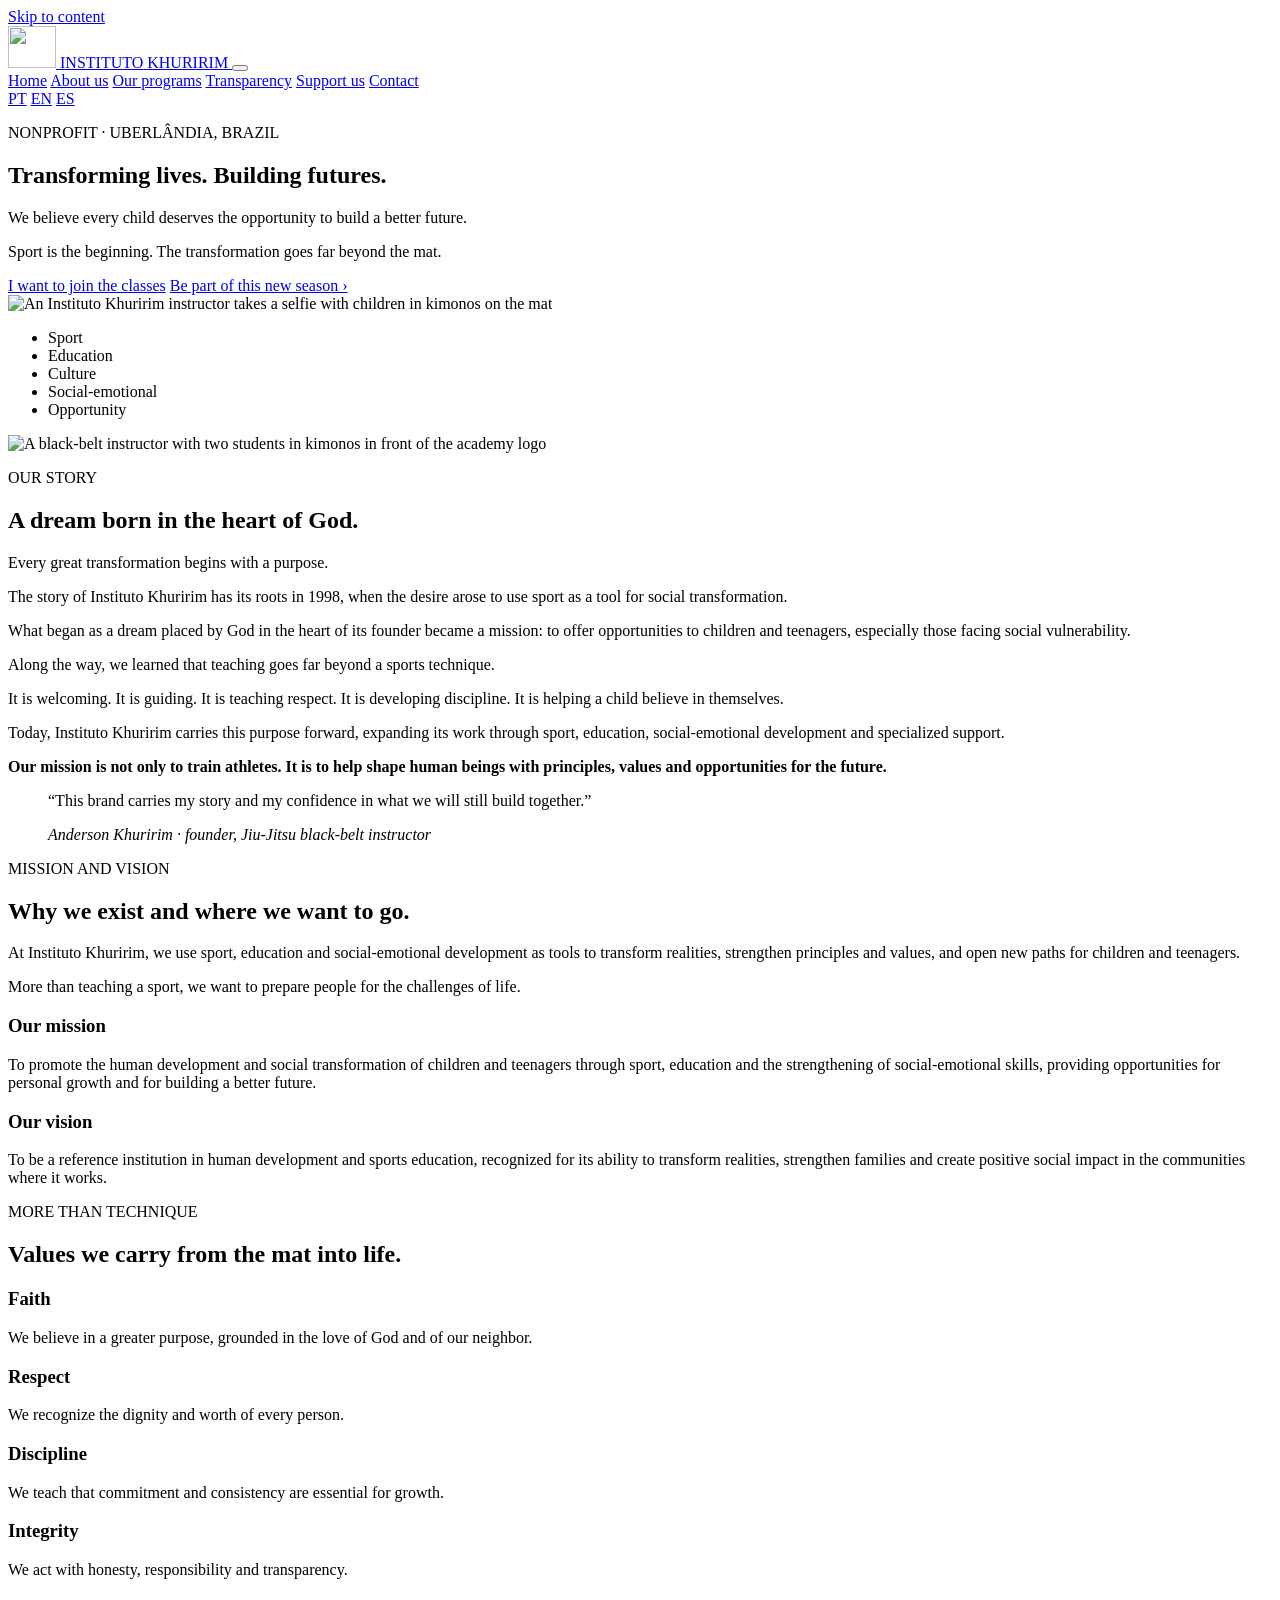
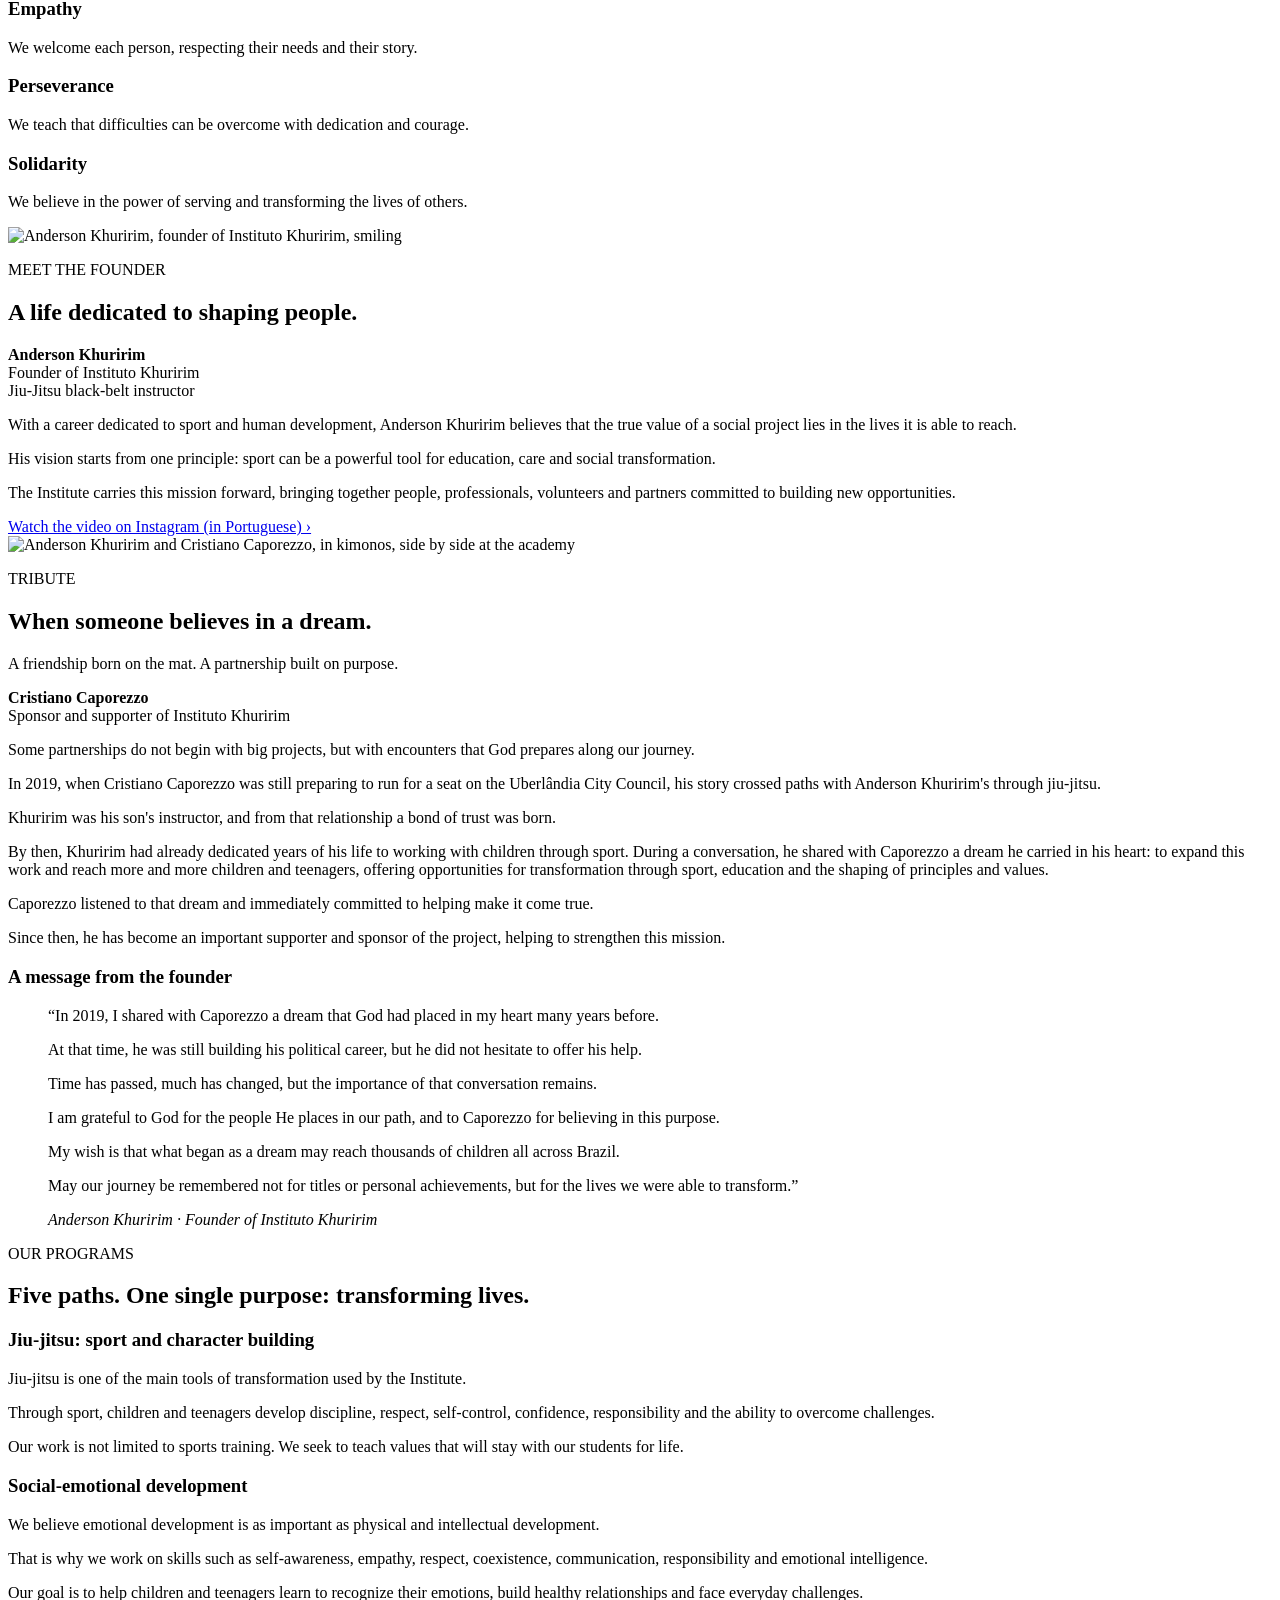
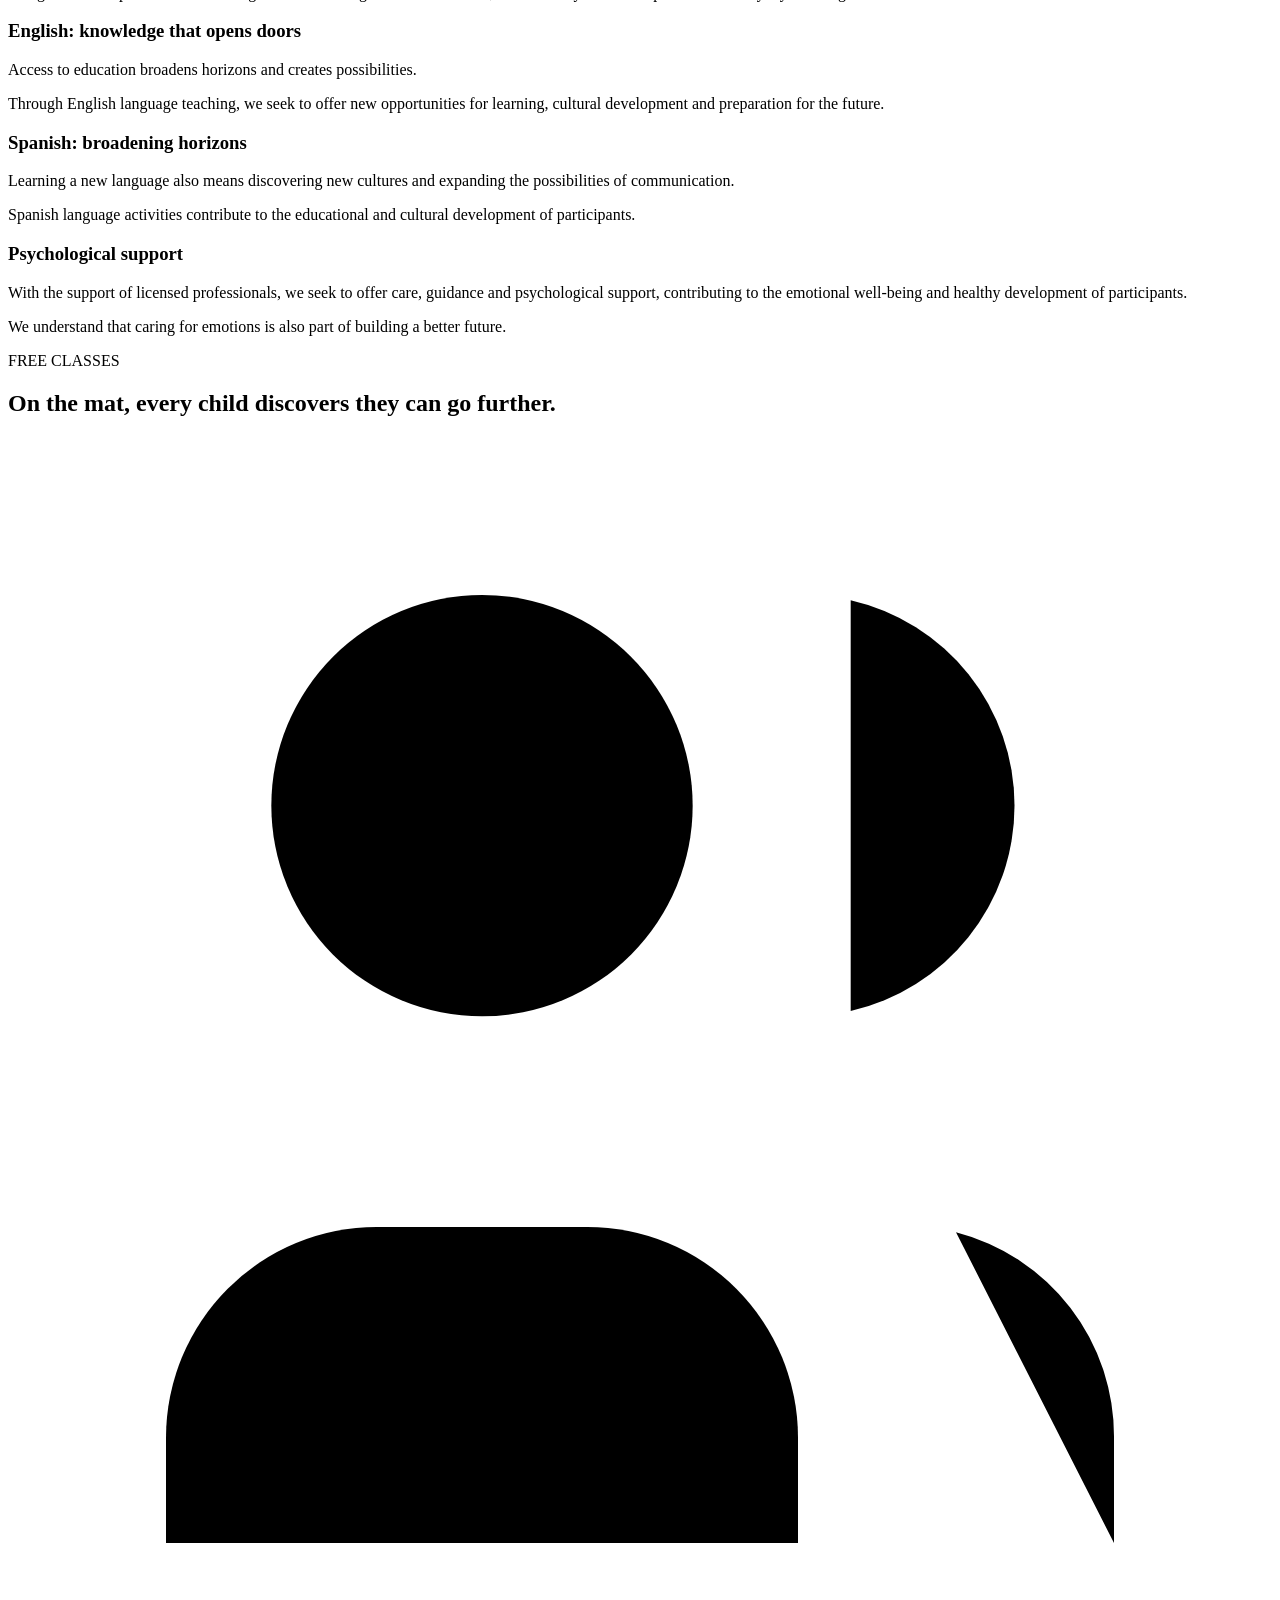
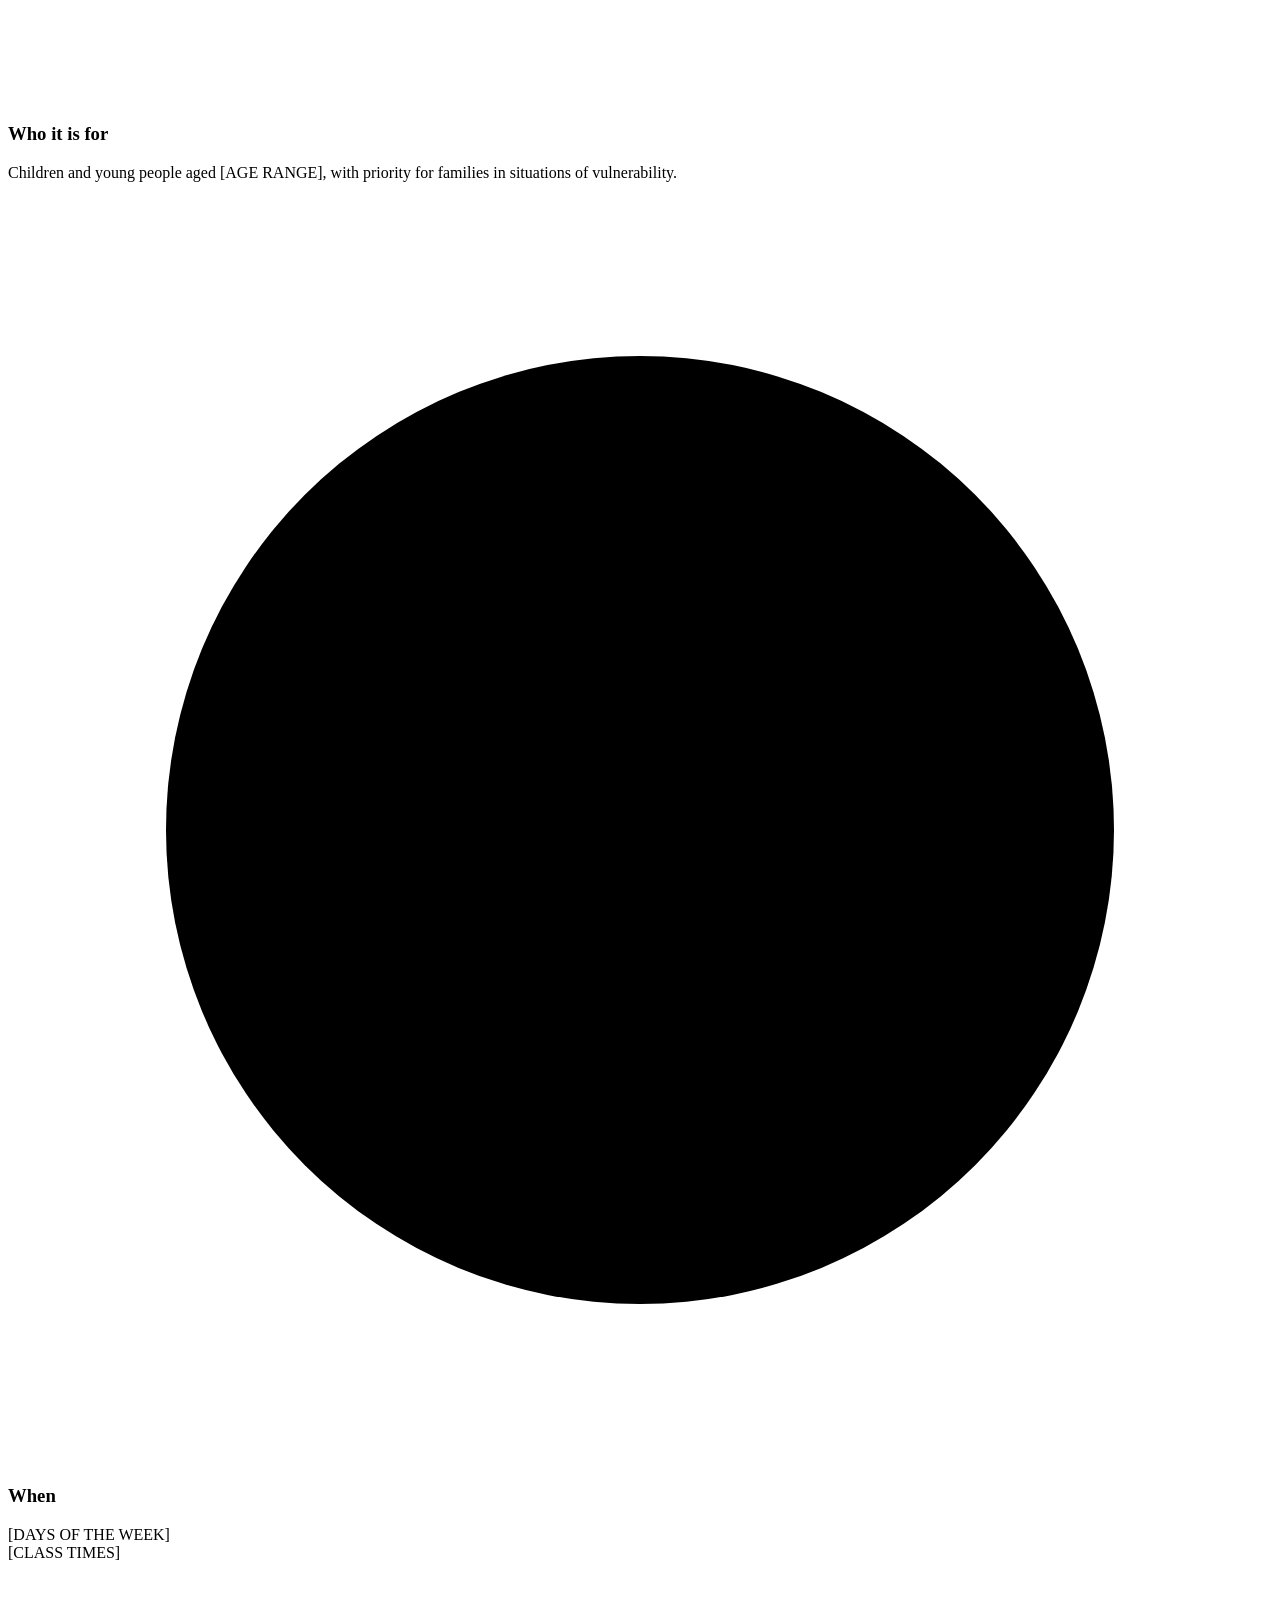
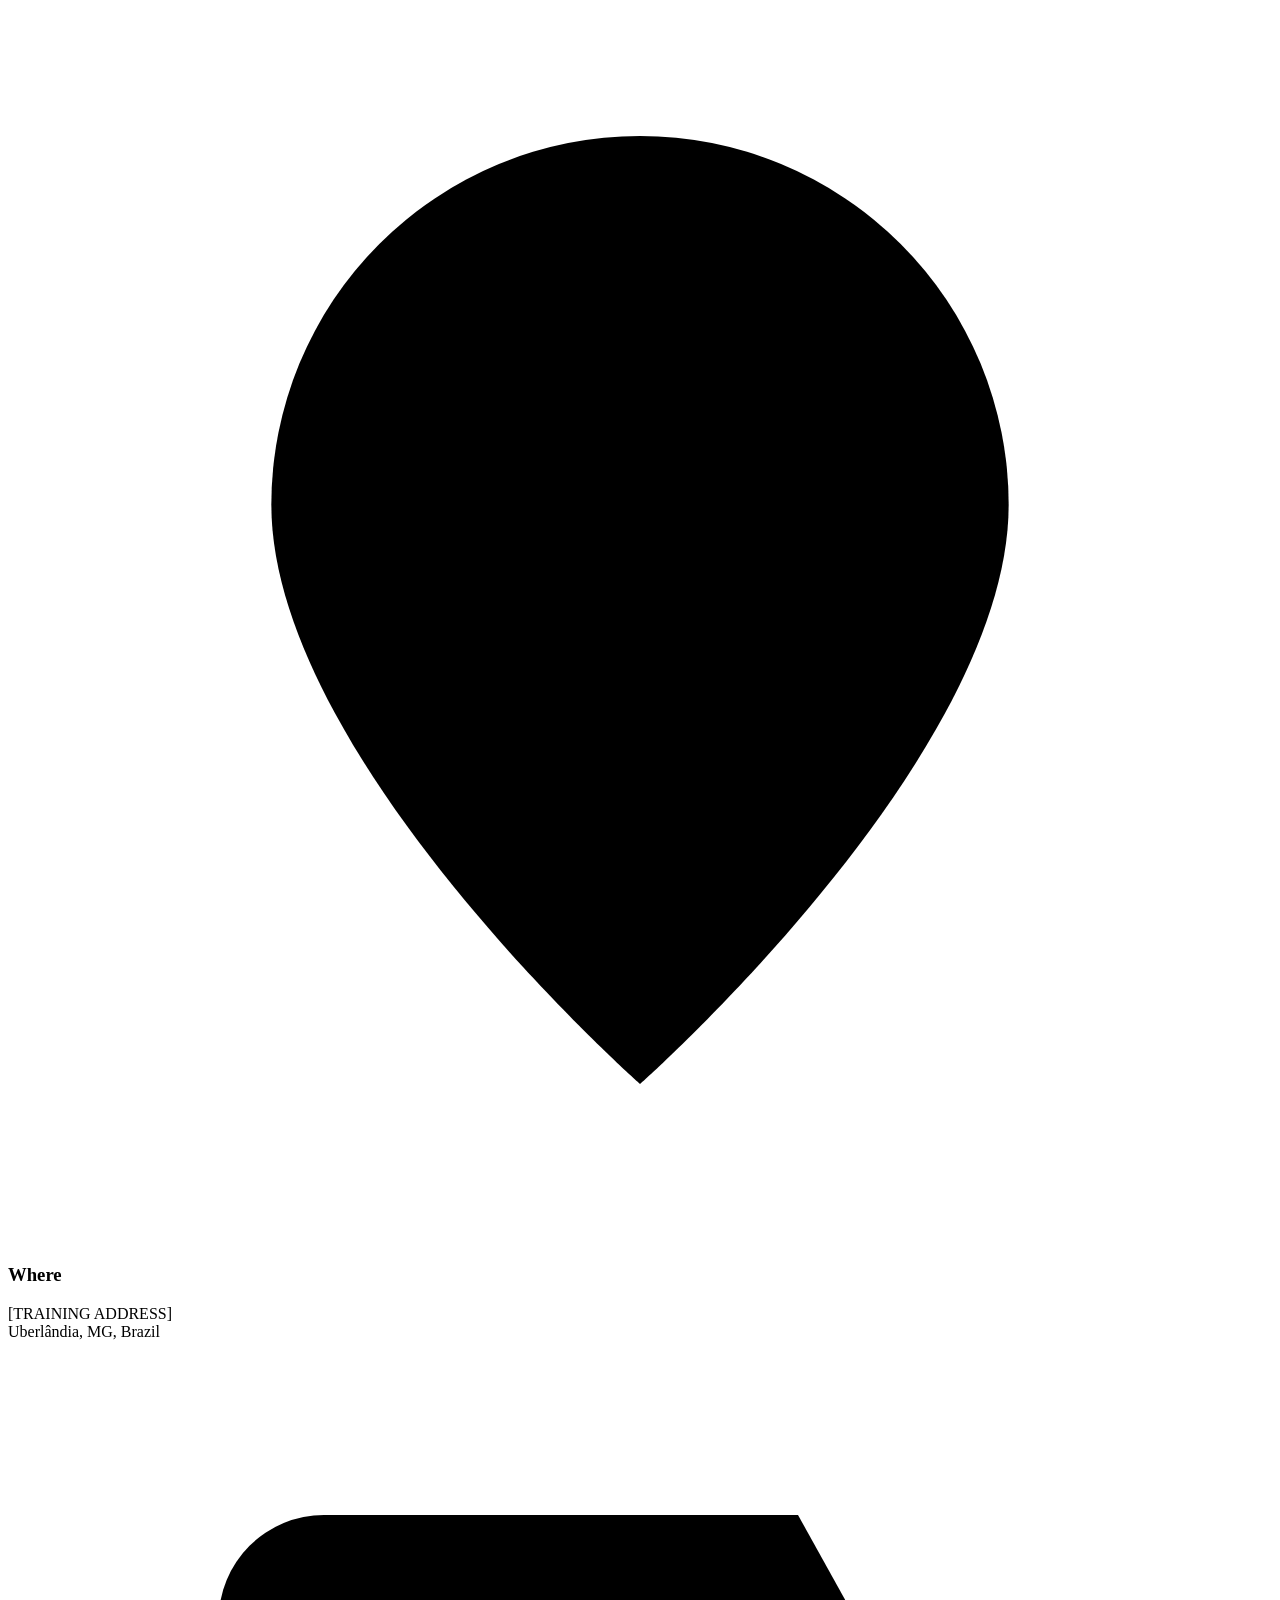
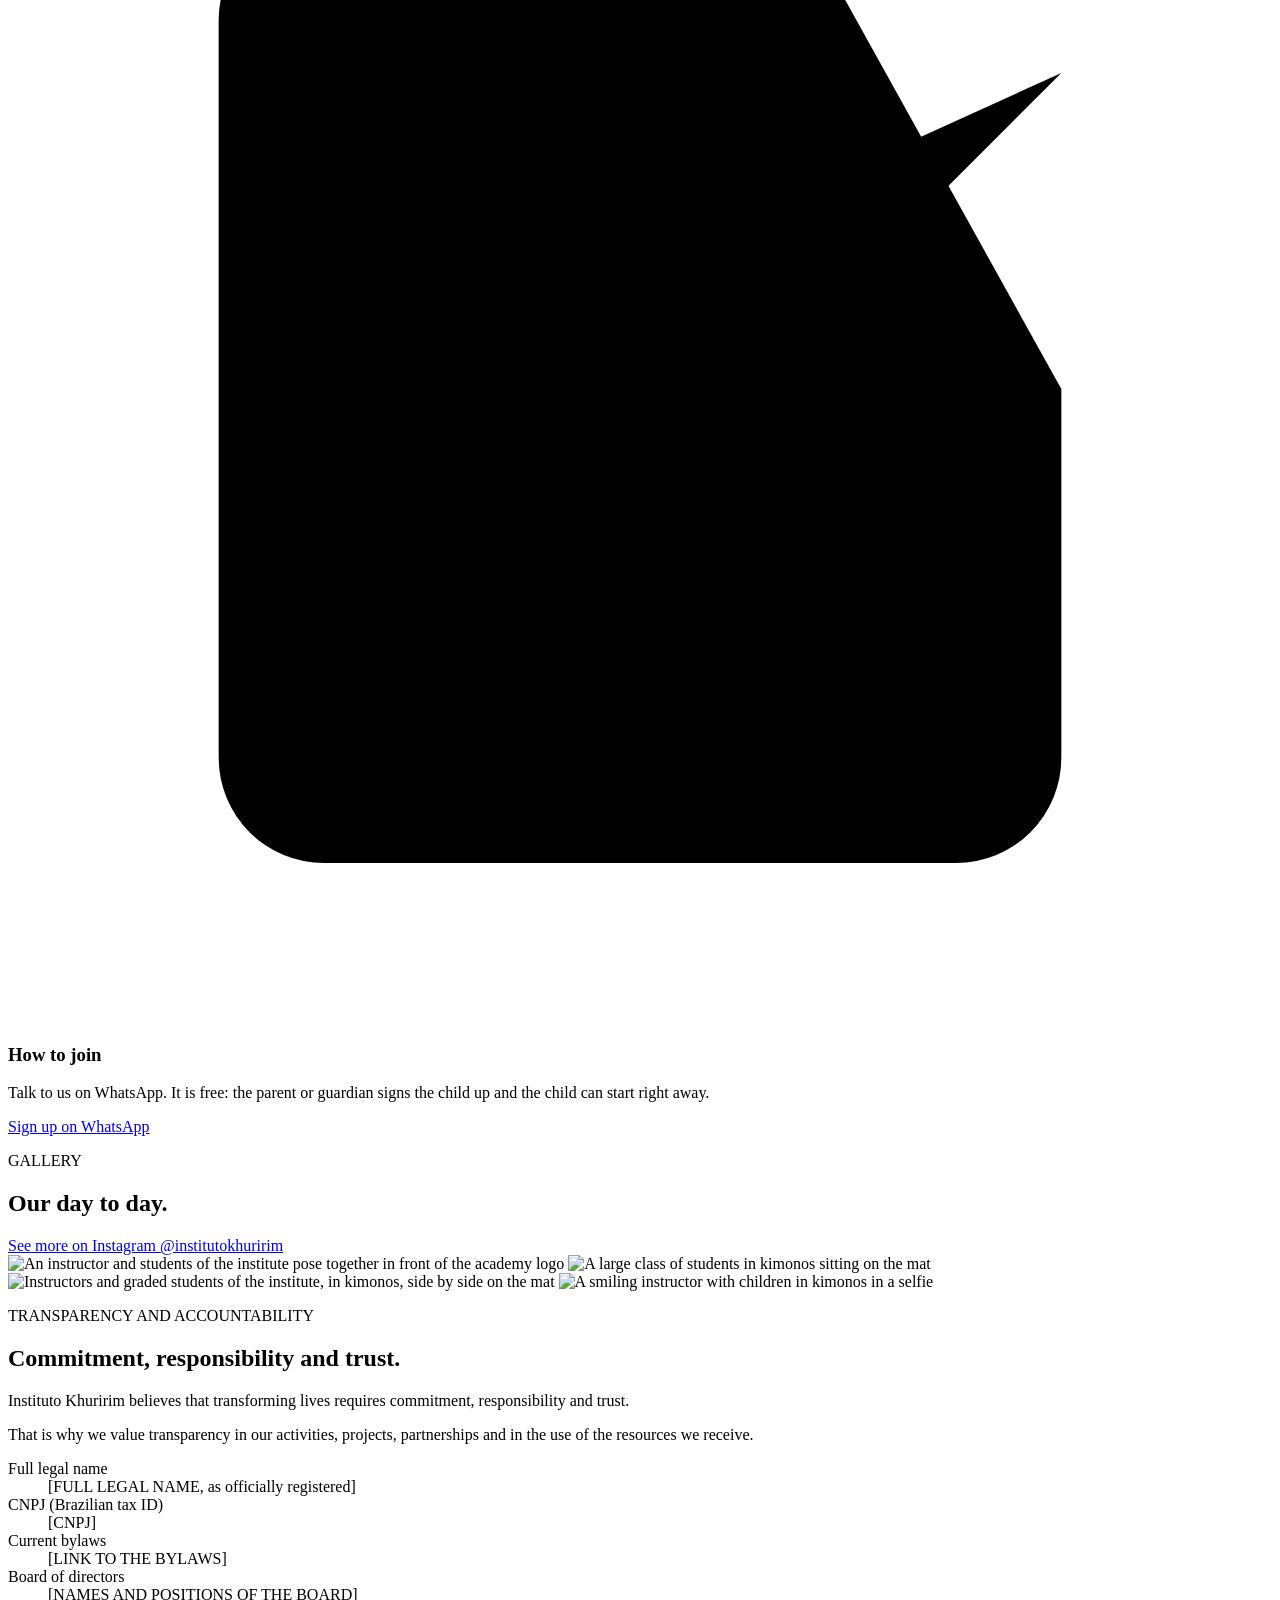
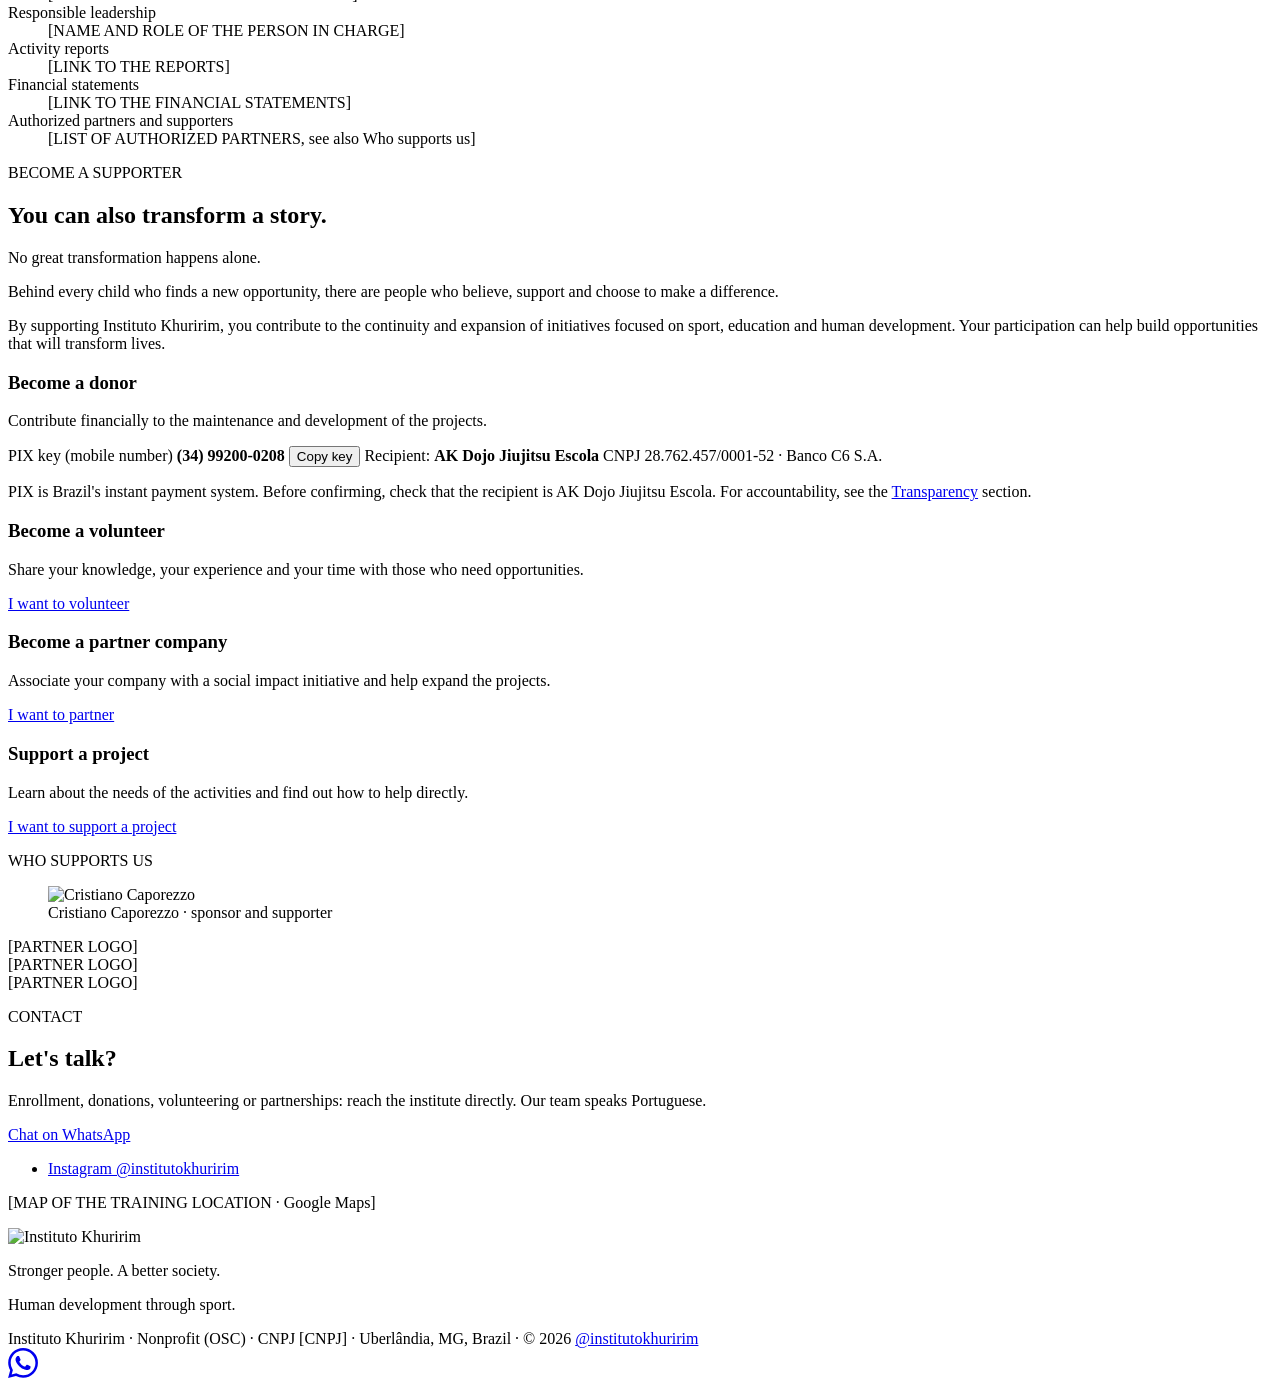
==== instituto-khuririm-site/en/index.html @ 96a19d3b "Adiciona versões em inglês e espanhol com seletor de idioma Pedido do Anderson: o site ganha /en/ e " ====
<!doctype html>
<html lang="en">
<head>
  <meta charset="utf-8">
  <meta name="viewport" content="width=device-width, initial-scale=1">
  <title>Instituto Khuririm · Transforming lives. Building futures.</title>
  <meta name="description" content="A nonprofit in Uberlândia, Brazil, that uses sport, education and social-emotional development to transform the lives of children and teenagers.">
  <meta name="theme-color" content="#02274B">
  <link rel="canonical" href="https://institutokhuririm.com.br/en/">
  <link rel="alternate" hreflang="pt-BR" href="https://institutokhuririm.com.br/">
  <link rel="alternate" hreflang="en" href="https://institutokhuririm.com.br/en/">
  <link rel="alternate" hreflang="es" href="https://institutokhuririm.com.br/es/">
  <link rel="alternate" hreflang="x-default" href="https://institutokhuririm.com.br/">

  <!-- Compartilhamento (WhatsApp, Instagram, Facebook, LinkedIn, X) -->
  <meta property="og:type" content="website">
  <meta property="og:site_name" content="Instituto Khuririm">
  <meta property="og:locale" content="en_US">
  <meta property="og:locale:alternate" content="pt_BR">
  <meta property="og:locale:alternate" content="es_ES">
  <meta property="og:url" content="https://institutokhuririm.com.br/en/">
  <meta property="og:title" content="Instituto Khuririm · Transforming lives. Building futures.">
  <meta property="og:description" content="Sport, education and social-emotional development for children and teenagers in Uberlândia, Brazil.">
  <meta property="og:image" content="https://institutokhuririm.com.br/assets/img/og-image.jpg">
  <meta property="og:image:width" content="1200">
  <meta property="og:image:height" content="630">
  <meta property="og:image:alt" content="Instructors and graded students of Instituto Khuririm on the mat">
  <meta name="twitter:card" content="summary_large_image">

  <link rel="icon" href="/assets/img/favicon.png" type="image/png">
  <link rel="apple-touch-icon" href="/assets/img/apple-touch-icon.png">
  <script type="application/ld+json">
  {
    "@context": "https://schema.org",
    "@type": "NGO",
    "name": "Instituto Khuririm",
    "url": "https://institutokhuririm.com.br/en/",
    "logo": "https://institutokhuririm.com.br/assets/img/logo-completa.png",
    "description": "A nonprofit in Uberlândia, Brazil, that uses sport, education and social-emotional development to transform the lives of children and teenagers.",
    "founder": { "@type": "Person", "name": "Anderson Khuririm" },
    "address": { "@type": "PostalAddress", "addressLocality": "Uberlândia", "addressRegion": "MG", "addressCountry": "BR" },
    "sameAs": ["https://www.instagram.com/institutokhuririm/"]
  }
  </script>
  <link rel="preload" href="/assets/fonts/outfit.woff2" as="font" type="font/woff2" crossorigin>
  <link rel="preload" href="/assets/fonts/dm-sans.woff2" as="font" type="font/woff2" crossorigin>
  <link rel="preload" as="image" href="/assets/img/primeira-foto.webp" imagesrcset="/assets/img/primeira-foto-600.webp 600w, /assets/img/primeira-foto.webp 1200w" imagesizes="(max-width: 860px) 100vw, 560px" fetchpriority="high">
  <link rel="stylesheet" href="/assets/css/style.css">
</head>
<body>
  <a class="skip-link" href="#conteudo">Skip to content</a>

  <header class="site-header">
    <div class="container header-inner">
      <a href="#inicio" class="brand">
        <img src="/assets/img/logo-simbolo.webp" alt="" width="48" height="42">
        <span class="brand-text"><span class="brand-small">INSTITUTO</span> <span class="brand-big">KHURIRIM</span></span>
      </a>
      <button type="button" class="menu-toggle" aria-expanded="false" aria-controls="menu" aria-label="Open menu">
        <span></span><span></span><span></span>
      </button>
      <nav id="menu" class="nav" aria-label="Main">
        <a href="#inicio">Home</a>
        <a href="#sobre">About us</a>
        <a href="#programas">Our programs</a>
        <a href="#transparencia">Transparency</a>
        <a href="#apoie">Support us</a>
        <a href="#contato" class="btn btn-yellow btn-sm">Contact</a>
        <div class="lang" role="group" aria-label="Language">
          <a href="/" hreflang="pt-BR" lang="pt-BR" aria-label="PT, Português">PT</a>
          <a href="/en/" hreflang="en" lang="en" aria-label="EN, English" aria-current="page">EN</a>
          <a href="/es/" hreflang="es" lang="es" aria-label="ES, Español">ES</a>
        </div>
      </nav>
    </div>
  </header>

  <main id="conteudo">

    <!-- HERO -->
    <section id="inicio" class="hero section-dark">
      <div class="container hero-inner">
        <div class="hero-text">
          <p class="kicker kicker-light"><span class="line" aria-hidden="true"></span>NONPROFIT · UBERLÂNDIA, BRAZIL</p>
          <h1>Transforming lives. <span class="hl">Building futures.</span></h1>
          <div class="hero-lead">
            <p>We believe every child deserves the opportunity to build a better future.</p>
            <p>Sport is the beginning. The transformation goes far beyond the mat.</p>
          </div>
          <div class="actions">
            <a href="#aulas" class="btn btn-yellow">I want to join the classes</a>
            <a href="#apoie" class="btn btn-outline">Be part of this new season ›</a>
          </div>
        </div>
        <div class="hero-media">
          <span class="hero-corner" aria-hidden="true"></span>
          <img src="/assets/img/primeira-foto.webp" srcset="/assets/img/primeira-foto-600.webp 600w, /assets/img/primeira-foto.webp 1200w" sizes="(max-width: 860px) 100vw, 560px" alt="An Instituto Khuririm instructor takes a selfie with children in kimonos on the mat" width="560" height="700" fetchpriority="high">
        </div>
      </div>
    </section>

    <!-- PILARES -->
    <section class="pillars" aria-label="Pillars">
      <ul class="container pillars-list">
        <li>Sport</li><li>Education</li><li>Culture</li><li>Social-emotional</li><li>Opportunity</li>
      </ul>
    </section>

    <!-- SOBRE -->
    <section id="sobre" class="section">
      <div class="container split">
        <div class="split-media">
          <img src="/assets/img/sobre.webp" srcset="/assets/img/sobre-600.webp 600w, /assets/img/sobre.webp 1200w" sizes="(max-width: 860px) 100vw, 480px" alt="A black-belt instructor with two students in kimonos in front of the academy logo" width="480" height="600" loading="lazy">
        </div>
        <div class="split-text">
          <p class="kicker">OUR STORY</p>
          <h2>A dream born in the heart of God.</h2>
          <p>Every great transformation begins with a purpose.</p>
          <p>The story of Instituto Khuririm has its roots in 1998, when the desire arose to use sport as a tool for social transformation.</p>
          <p>What began as a dream placed by God in the heart of its founder became a mission: to offer opportunities to children and teenagers, especially those facing social vulnerability.</p>
          <p>Along the way, we learned that teaching goes far beyond a sports technique.</p>
          <p>It is welcoming. It is guiding. It is teaching respect. It is developing discipline. It is helping a child believe in themselves.</p>
          <p>Today, Instituto Khuririm carries this purpose forward, expanding its work through sport, education, social-emotional development and specialized support.</p>
          <p><strong>Our mission is not only to train athletes. It is to help shape human beings with principles, values and opportunities for the future.</strong></p>
          <blockquote class="quote">
            <p>“This brand carries my story and my confidence in what we will still build together.”</p>
            <cite>Anderson Khuririm · founder, Jiu-Jitsu black-belt instructor</cite>
          </blockquote>
        </div>
      </div>
    </section>

    <!-- VALORES -->
    <section id="missao" class="section section-mist">
      <div class="container">
        <header class="section-head">
          <p class="kicker">MISSION AND VISION</p>
          <h2>Why we exist and where we want to go.</h2>
          <p>At Instituto Khuririm, we use sport, education and social-emotional development as tools to transform realities, strengthen principles and values, and open new paths for children and teenagers.</p>
          <p>More than teaching a sport, we want to prepare people for the challenges of life.</p>
        </header>
        <div class="mv">
          <article class="mv-card">
            <h3>Our mission</h3>
            <p>To promote the human development and social transformation of children and teenagers through sport, education and the strengthening of social-emotional skills, providing opportunities for personal growth and for building a better future.</p>
          </article>
          <article class="mv-card">
            <h3>Our vision</h3>
            <p>To be a reference institution in human development and sports education, recognized for its ability to transform realities, strengthen families and create positive social impact in the communities where it works.</p>
          </article>
        </div>
      </div>
    </section>

    <section id="valores" class="section section-dark">
      <div class="container">
        <header class="section-head">
          <p class="kicker kicker-yellow">MORE THAN TECHNIQUE</p>
          <h2>Values we carry from the mat into life.</h2>
        </header>
        <div class="values">
          <div class="value"><h3>Faith</h3><p>We believe in a greater purpose, grounded in the love of God and of our neighbor.</p></div>
          <div class="value"><h3>Respect</h3><p>We recognize the dignity and worth of every person.</p></div>
          <div class="value"><h3>Discipline</h3><p>We teach that commitment and consistency are essential for growth.</p></div>
          <div class="value"><h3>Integrity</h3><p>We act with honesty, responsibility and transparency.</p></div>
          <div class="value"><h3>Empathy</h3><p>We welcome each person, respecting their needs and their story.</p></div>
          <div class="value"><h3>Perseverance</h3><p>We teach that difficulties can be overcome with dedication and courage.</p></div>
          <div class="value"><h3>Solidarity</h3><p>We believe in the power of serving and transforming the lives of others.</p></div>
        </div>
      </div>
    </section>

    <!-- AULAS -->
    <section id="fundador" class="section section-mist">
      <div class="container split">
        <div class="split-media">
          <img src="/assets/img/fundador.webp" srcset="/assets/img/fundador-600.webp 600w, /assets/img/fundador.webp 1200w" sizes="(max-width: 860px) 100vw, 480px" alt="Anderson Khuririm, founder of Instituto Khuririm, smiling" width="480" height="600" loading="lazy">
        </div>
        <div class="split-text">
          <p class="kicker">MEET THE FOUNDER</p>
          <h2>A life dedicated to shaping people.</h2>
          <p><strong>Anderson Khuririm</strong><br>Founder of Instituto Khuririm<br>Jiu-Jitsu black-belt instructor</p>
          <p>With a career dedicated to sport and human development, Anderson Khuririm believes that the true value of a social project lies in the lives it is able to reach.</p>
          <p>His vision starts from one principle: sport can be a powerful tool for education, care and social transformation.</p>
          <p>The Institute carries this mission forward, bringing together people, professionals, volunteers and partners committed to building new opportunities.</p>
          <div class="actions founder-actions"><a class="btn btn-navy" href="https://www.instagram.com/reel/DedOoGSg82r/" target="_blank" rel="noopener">Watch the video on Instagram (in Portuguese) ›</a></div>
        </div>
      </div>
    </section>

    <section id="padrinho" class="section">
      <div class="container split">
        <div class="split-media">
          <img src="/assets/img/padrinho.webp" srcset="/assets/img/padrinho-600.webp 600w, /assets/img/padrinho.webp 1200w" sizes="(max-width: 860px) 100vw, 480px" alt="Anderson Khuririm and Cristiano Caporezzo, in kimonos, side by side at the academy" width="480" height="600" loading="lazy">
        </div>
        <div class="split-text">
          <p class="kicker">TRIBUTE</p>
          <h2>When someone believes in a dream.</h2>
          <p class="subtitle">A friendship born on the mat. A partnership built on purpose.</p>
          <p><strong>Cristiano Caporezzo</strong><br>Sponsor and supporter of Instituto Khuririm</p>
          <p>Some partnerships do not begin with big projects, but with encounters that God prepares along our journey.</p>
          <p>In 2019, when Cristiano Caporezzo was still preparing to run for a seat on the Uberlândia City Council, his story crossed paths with Anderson Khuririm's through jiu-jitsu.</p>
          <p>Khuririm was his son's instructor, and from that relationship a bond of trust was born.</p>
          <p>By then, Khuririm had already dedicated years of his life to working with children through sport. During a conversation, he shared with Caporezzo a dream he carried in his heart: to expand this work and reach more and more children and teenagers, offering opportunities for transformation through sport, education and the shaping of principles and values.</p>
          <p>Caporezzo listened to that dream and immediately committed to helping make it come true.</p>
          <p>Since then, he has become an important supporter and sponsor of the project, helping to strengthen this mission.</p>
        </div>
      </div>
      <div class="container">
        <div class="founder-message">
          <h3>A message from the founder</h3>
          <blockquote class="quote quote-long">
            <p>“In 2019, I shared with Caporezzo a dream that God had placed in my heart many years before.</p>
            <p>At that time, he was still building his political career, but he did not hesitate to offer his help.</p>
            <p>Time has passed, much has changed, but the importance of that conversation remains.</p>
            <p>I am grateful to God for the people He places in our path, and to Caporezzo for believing in this purpose.</p>
            <p>My wish is that what began as a dream may reach thousands of children all across Brazil.</p>
            <p>May our journey be remembered not for titles or personal achievements, but for the lives we were able to transform.”</p>
            <cite>Anderson Khuririm · Founder of Instituto Khuririm</cite>
          </blockquote>
        </div>
      </div>
    </section>

    <section id="programas" class="section">
      <div class="container">
        <header class="section-head">
          <p class="kicker">OUR PROGRAMS</p>
          <h2>Five paths. One single purpose: transforming lives.</h2>
        </header>
        <div class="programs">
          <article class="mv-card">
            <h3>Jiu-jitsu: sport and character building</h3>
            <p>Jiu-jitsu is one of the main tools of transformation used by the Institute.</p><p>Through sport, children and teenagers develop discipline, respect, self-control, confidence, responsibility and the ability to overcome challenges.</p><p>Our work is not limited to sports training. We seek to teach values that will stay with our students for life.</p>
          </article>
          <article class="mv-card">
            <h3>Social-emotional development</h3>
            <p>We believe emotional development is as important as physical and intellectual development.</p><p>That is why we work on skills such as self-awareness, empathy, respect, coexistence, communication, responsibility and emotional intelligence.</p><p>Our goal is to help children and teenagers learn to recognize their emotions, build healthy relationships and face everyday challenges.</p>
          </article>
          <article class="mv-card">
            <h3>English: knowledge that opens doors</h3>
            <p>Access to education broadens horizons and creates possibilities.</p><p>Through English language teaching, we seek to offer new opportunities for learning, cultural development and preparation for the future.</p>
          </article>
          <article class="mv-card">
            <h3>Spanish: broadening horizons</h3>
            <p>Learning a new language also means discovering new cultures and expanding the possibilities of communication.</p><p>Spanish language activities contribute to the educational and cultural development of participants.</p>
          </article>
          <article class="mv-card">
            <h3>Psychological support</h3>
            <p>With the support of licensed professionals, we seek to offer care, guidance and psychological support, contributing to the emotional well-being and healthy development of participants.</p><p>We understand that caring for emotions is also part of building a better future.</p>
          </article>
        </div>
      </div>
    </section>

    <section id="aulas" class="section section-mist">
      <div class="container">
        <header class="section-head">
          <p class="kicker">FREE CLASSES</p>
          <h2>On the mat, every child discovers they can go further.</h2>
        </header>
        <div class="cards">
          <article class="card">
            <svg viewBox="0 0 24 24" aria-hidden="true"><circle cx="9" cy="7" r="4"/><path d="M3 21v-2a4 4 0 0 1 4-4h4a4 4 0 0 1 4 4v2"/><path d="M16 3.1a4 4 0 0 1 0 7.8"/><path d="M21 21v-2a4 4 0 0 0-3-3.9"/></svg>
            <h3>Who it is for</h3>
            <p>Children and young people aged [AGE RANGE], with priority for families in situations of vulnerability.</p>
          </article>
          <article class="card">
            <svg viewBox="0 0 24 24" aria-hidden="true"><circle cx="12" cy="12" r="9"/><path d="M12 7v5l3 2"/></svg>
            <h3>When</h3>
            <p>[DAYS OF THE WEEK]<br>[CLASS TIMES]</p>
          </article>
          <article class="card">
            <svg viewBox="0 0 24 24" aria-hidden="true"><path d="M12 21s-7-6.2-7-11a7 7 0 0 1 14 0c0 4.8-7 11-7 11z"/><circle cx="12" cy="10" r="2.5"/></svg>
            <h3>Where</h3>
            <p>[TRAINING ADDRESS]<br>Uberlândia, MG, Brazil</p>
          </article>
          <article class="card">
            <svg viewBox="0 0 24 24" aria-hidden="true"><path d="M9 11l3 3 8-8"/><path d="M20 12v7a2 2 0 0 1-2 2H6a2 2 0 0 1-2-2V5a2 2 0 0 1 2-2h9"/></svg>
            <h3>How to join</h3>
            <p>Talk to us on WhatsApp. It is free: the parent or guardian signs the child up and the child can start right away.</p>
          </article>
        </div>
        <a href="https://wa.me/5534992000208?text=Hello%21%20I%20would%20like%20to%20enroll%20a%20child%20in%20the%20Instituto%20Khuririm%20classes." class="btn btn-navy" target="_blank" rel="noopener">Sign up on WhatsApp</a>
      </div>
    </section>

    <!-- GALERIA: para trocar fotos, substitua os arquivos em assets/img/ ou adicione novos <img> -->
    <section id="galeria" class="section">
      <div class="container">
        <header class="section-head section-head-row">
          <div>
            <p class="kicker">GALLERY</p>
            <h2>Our day to day.</h2>
          </div>
          <a href="https://www.instagram.com/institutokhuririm/" target="_blank" rel="noopener">See more on Instagram @institutokhuririm</a>
        </header>
        <div class="gallery">
          <img src="/assets/img/galeria-1.webp" srcset="/assets/img/galeria-1-600.webp 600w, /assets/img/galeria-1.webp 1200w" sizes="(max-width: 600px) 100vw, (max-width: 1000px) 50vw, 300px" alt="An instructor and students of the institute pose together in front of the academy logo" width="480" height="600" loading="lazy">
          <img src="/assets/img/galeria-2.webp" srcset="/assets/img/galeria-2-600.webp 600w, /assets/img/galeria-2.webp 1200w" sizes="(max-width: 600px) 100vw, (max-width: 1000px) 50vw, 300px" alt="A large class of students in kimonos sitting on the mat" width="480" height="600" loading="lazy">
          <img src="/assets/img/galeria-3.webp" srcset="/assets/img/galeria-3-600.webp 600w, /assets/img/galeria-3.webp 1200w" sizes="(max-width: 600px) 100vw, (max-width: 1000px) 50vw, 300px" alt="Instructors and graded students of the institute, in kimonos, side by side on the mat" width="480" height="600" loading="lazy">
          <img src="/assets/img/galeria-4.webp" srcset="/assets/img/galeria-4-600.webp 600w, /assets/img/galeria-4.webp 1200w" sizes="(max-width: 600px) 100vw, (max-width: 1000px) 50vw, 300px" alt="A smiling instructor with children in kimonos in a selfie" width="480" height="600" loading="lazy">
        </div>
      </div>
    </section>

    <!-- CONTATO -->
    <section id="transparencia" class="section">
      <div class="container">
        <header class="section-head">
          <p class="kicker">TRANSPARENCY AND ACCOUNTABILITY</p>
          <h2>Commitment, responsibility and trust.</h2>
          <p>Instituto Khuririm believes that transforming lives requires commitment, responsibility and trust.</p>
          <p>That is why we value transparency in our activities, projects, partnerships and in the use of the resources we receive.</p>
        </header>
        <dl class="transp">
            <div><dt>Full legal name</dt><dd>[FULL LEGAL NAME, as officially registered]</dd></div>
            <div><dt>CNPJ (Brazilian tax ID)</dt><dd>[CNPJ]</dd></div>
            <div><dt>Current bylaws</dt><dd>[LINK TO THE BYLAWS]</dd></div>
            <div><dt>Board of directors</dt><dd>[NAMES AND POSITIONS OF THE BOARD]</dd></div>
            <div><dt>Responsible leadership</dt><dd>[NAME AND ROLE OF THE PERSON IN CHARGE]</dd></div>
            <div><dt>Activity reports</dt><dd>[LINK TO THE REPORTS]</dd></div>
            <div><dt>Financial statements</dt><dd>[LINK TO THE FINANCIAL STATEMENTS]</dd></div>
            <div><dt>Authorized partners and supporters</dt><dd>[LIST OF AUTHORIZED PARTNERS, see also Who supports us]</dd></div>
        </dl>
      </div>
    </section>

    <!-- APOIE -->
    <section id="apoie" class="section section-mist">
      <div class="container">
        <header class="section-head">
          <p class="kicker">BECOME A SUPPORTER</p>
          <h2>You can also transform a story.</h2>
          <p>No great transformation happens alone.</p>
          <p>Behind every child who finds a new opportunity, there are people who believe, support and choose to make a difference.</p>
          <p>By supporting Instituto Khuririm, you contribute to the continuity and expansion of initiatives focused on sport, education and human development. Your participation can help build opportunities that will transform lives.</p>
        </header>
        <div class="support">
          <article class="support-card support-card-dark">
            <h3>Become a donor</h3>
            <p>Contribute financially to the maintenance and development of the projects.</p>
            <div class="pix">
              <span>PIX key (mobile number)</span>
              <strong id="pix-key-apoie" class="pix-key">(34) 99200-0208</strong>
              <button type="button" class="copy-btn" data-copy="#pix-key-apoie" data-copy-value="+5534992000208">Copy key</button>
              <span>Recipient: <strong>AK Dojo Jiujitsu Escola</strong></span>
              <span>CNPJ 28.762.457/0001-52 · Banco C6 S.A.</span>
            </div>
            <p class="support-note">PIX is Brazil's instant payment system. Before confirming, check that the recipient is AK Dojo Jiujitsu Escola. For accountability, see the <a href="#transparencia">Transparency</a> section.</p>
          </article>
          <article class="support-card">
            <h3>Become a volunteer</h3>
            <p>Share your knowledge, your experience and your time with those who need opportunities.</p>
            <a class="btn btn-navy" href="https://wa.me/5534992000208?text=Hello%21%20I%20would%20like%20to%20volunteer%20at%20Instituto%20Khuririm." target="_blank" rel="noopener">I want to volunteer</a>
          </article>
          <article class="support-card">
            <h3>Become a partner company</h3>
            <p>Associate your company with a social impact initiative and help expand the projects.</p>
            <a class="btn btn-navy" href="https://wa.me/5534992000208?text=Hello%21%20I%20represent%20a%20company%20and%20would%20like%20to%20partner%20with%20Instituto%20Khuririm." target="_blank" rel="noopener">I want to partner</a>
          </article>
          <article class="support-card">
            <h3>Support a project</h3>
            <p>Learn about the needs of the activities and find out how to help directly.</p>
            <a class="btn btn-navy" href="https://wa.me/5534992000208?text=Hello%21%20I%20would%20like%20to%20learn%20about%20the%20needs%20of%20the%20projects%20and%20support%20one%20of%20them." target="_blank" rel="noopener">I want to support a project</a>
          </article>
        </div>

        <!-- PATROCINADORES: troque cada placeholder por <a href="SITE"><img src="/assets/img/parceiros/NOME.png" alt="NOME"></a> -->
        <div class="sponsors">
          <p class="kicker kicker-muted">WHO SUPPORTS US</p>
          <div class="sponsors-grid">
            <figure class="sponsor-card"><img src="/assets/img/apoiador-1.webp" alt="Cristiano Caporezzo" width="350" height="350" loading="lazy"><figcaption>Cristiano Caporezzo · sponsor and supporter</figcaption></figure>
            <div class="sponsor-ph">[PARTNER LOGO]</div>
            <div class="sponsor-ph">[PARTNER LOGO]</div>
            <div class="sponsor-ph">[PARTNER LOGO]</div>
          </div>
        </div>
      </div>
    </section>

    <section id="contato" class="section">
      <div class="container contact">
        <div class="contact-text">
          <p class="kicker">CONTACT</p>
          <h2>Let's talk?</h2>
          <p class="muted">Enrollment, donations, volunteering or partnerships: reach the institute directly. Our team speaks Portuguese.</p>
          <a class="btn btn-yellow" href="https://wa.me/5534992000208?text=Hello%21%20I%20found%20you%20through%20the%20Instituto%20Khuririm%20website." target="_blank" rel="noopener">Chat on WhatsApp</a>
          <ul class="contact-list">
            <li><a href="https://www.instagram.com/institutokhuririm/" target="_blank" rel="noopener">Instagram @institutokhuririm</a></li>
          </ul>
        </div>
        <div class="map">
          <!-- Cole aqui o iframe do Google Maps (Compartilhar > Incorporar um mapa) -->
          <p>[MAP OF THE TRAINING LOCATION · Google Maps]</p>
        </div>
      </div>
    </section>

  </main>

  <footer class="site-footer">
    <div class="container">
      <div class="footer-top">
        <img src="/assets/img/logo-completa.webp" alt="Instituto Khuririm" width="180" height="154" loading="lazy">
        <div>
          <p class="footer-slogan">Stronger people. <span class="hl">A better society.</span></p>
          <p class="footer-sub">Human development through sport.</p>
        </div>
      </div>
      <div class="footer-bottom">
        <span>Instituto Khuririm · Nonprofit (OSC) · CNPJ [CNPJ] · Uberlândia, MG, Brazil · © <span id="ano">2026</span></span>
        <a href="https://www.instagram.com/institutokhuririm/" target="_blank" rel="noopener">@institutokhuririm</a>
      </div>
    </div>
  </footer>

  <a class="wa-float" href="https://wa.me/5534992000208?text=Hello%21%20I%20found%20you%20through%20the%20Instituto%20Khuririm%20website." target="_blank" rel="noopener" aria-label="Chat with Instituto Khuririm on WhatsApp">
    <svg viewBox="0 0 24 24" width="30" height="30" aria-hidden="true" focusable="false"><path fill="currentColor" d="M17.472 14.382c-.297-.149-1.758-.867-2.03-.967-.273-.099-.471-.148-.67.15-.197.297-.767.966-.94 1.164-.173.199-.347.223-.644.075-.297-.15-1.255-.463-2.39-1.475-.883-.788-1.48-1.761-1.653-2.059-.173-.297-.018-.458.13-.606.134-.133.298-.347.446-.52.149-.174.198-.298.298-.497.099-.198.05-.371-.025-.52-.075-.149-.669-1.612-.916-2.207-.242-.579-.487-.5-.669-.51-.173-.008-.371-.01-.57-.01-.198 0-.52.074-.792.372-.272.297-1.04 1.016-1.04 2.479 0 1.462 1.065 2.875 1.213 3.074.149.198 2.096 3.2 5.077 4.487.709.306 1.262.489 1.694.625.712.227 1.36.195 1.871.118.571-.085 1.758-.719 2.006-1.413.248-.694.248-1.289.173-1.413-.074-.124-.272-.198-.57-.347m-5.421 7.403h-.004a9.87 9.87 0 01-5.031-1.378l-.361-.214-3.741.982.998-3.648-.235-.374a9.86 9.86 0 01-1.51-5.26c.001-5.45 4.436-9.884 9.888-9.884 2.64 0 5.122 1.03 6.988 2.898a9.825 9.825 0 012.893 6.994c-.003 5.45-4.437 9.884-9.885 9.884m8.413-18.297A11.815 11.815 0 0012.05 0C5.495 0 .16 5.335.157 11.892c0 2.096.547 4.142 1.588 5.945L.057 24l6.305-1.654a11.882 11.882 0 005.683 1.448h.005c6.554 0 11.89-5.335 11.893-11.893a11.821 11.821 0 00-3.48-8.413Z"/></svg>
  </a>
  <script src="/assets/js/main.js" defer></script>
</body>
</html>
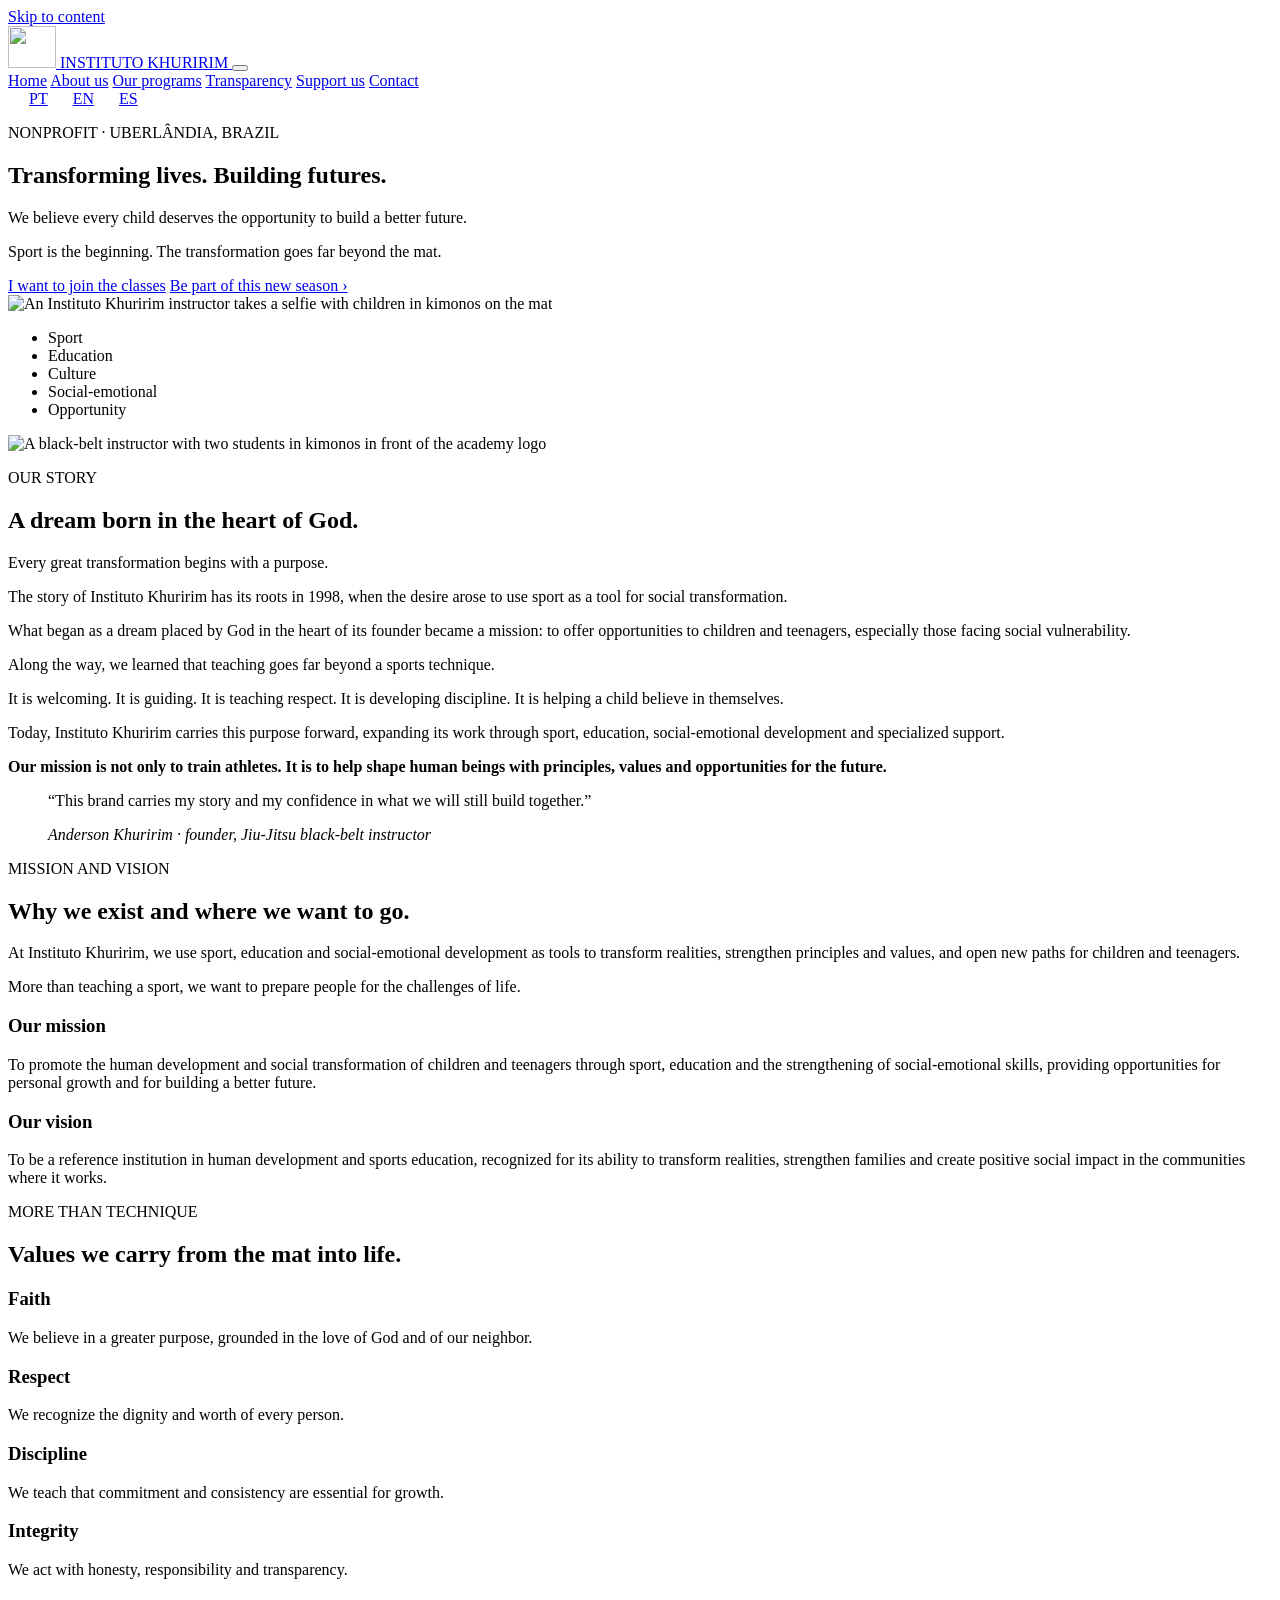
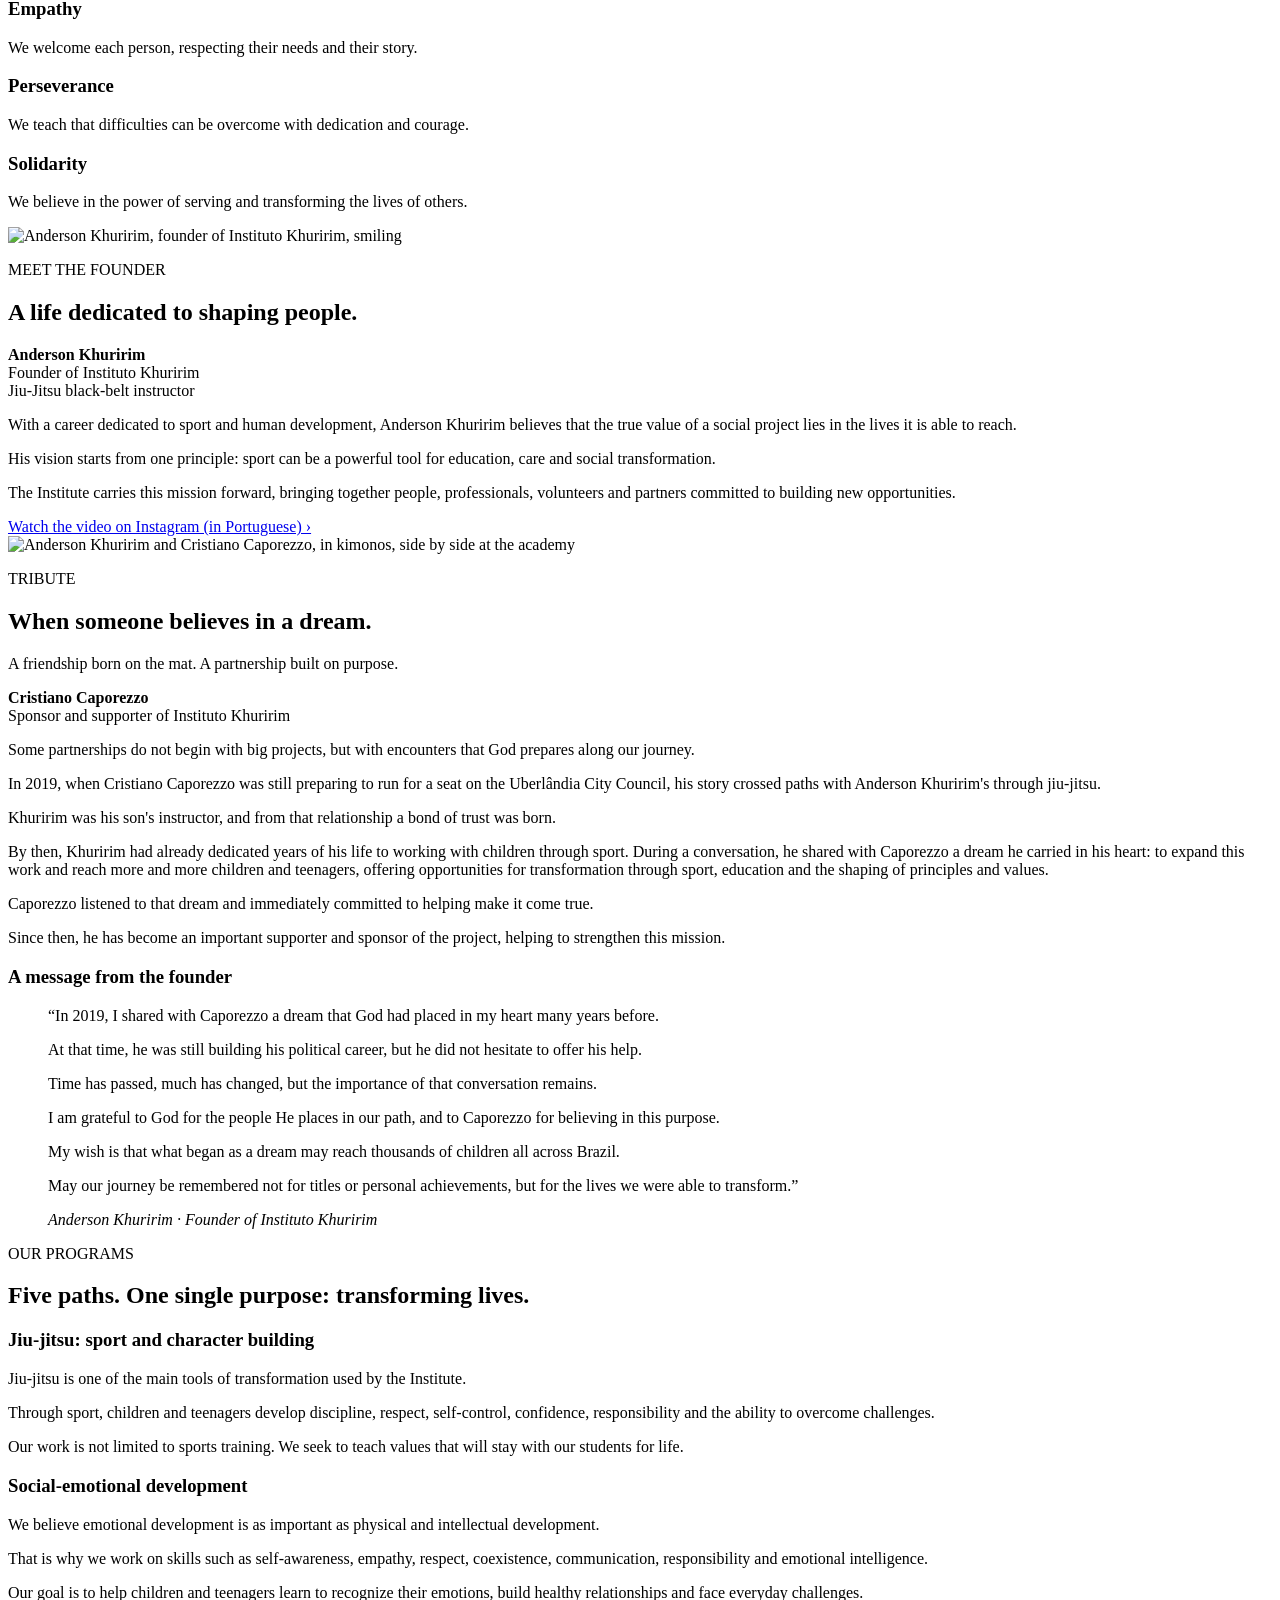
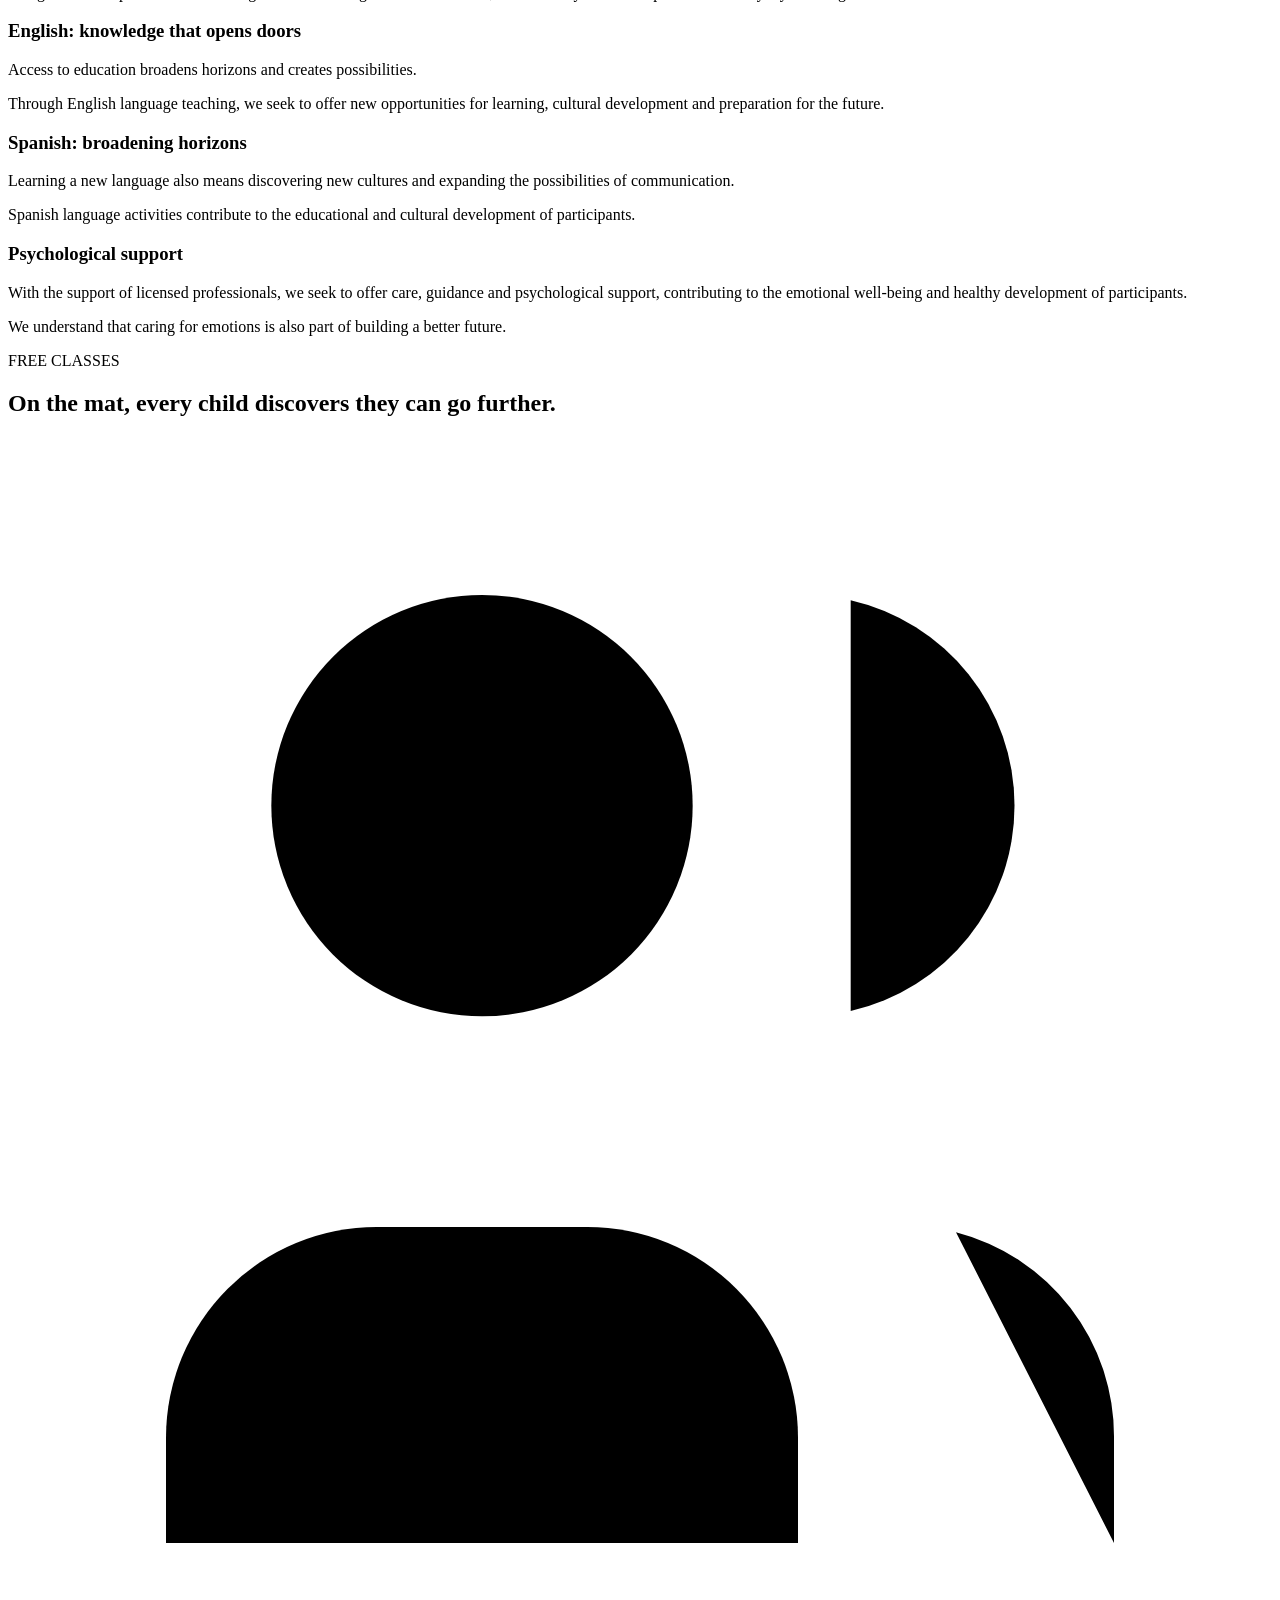
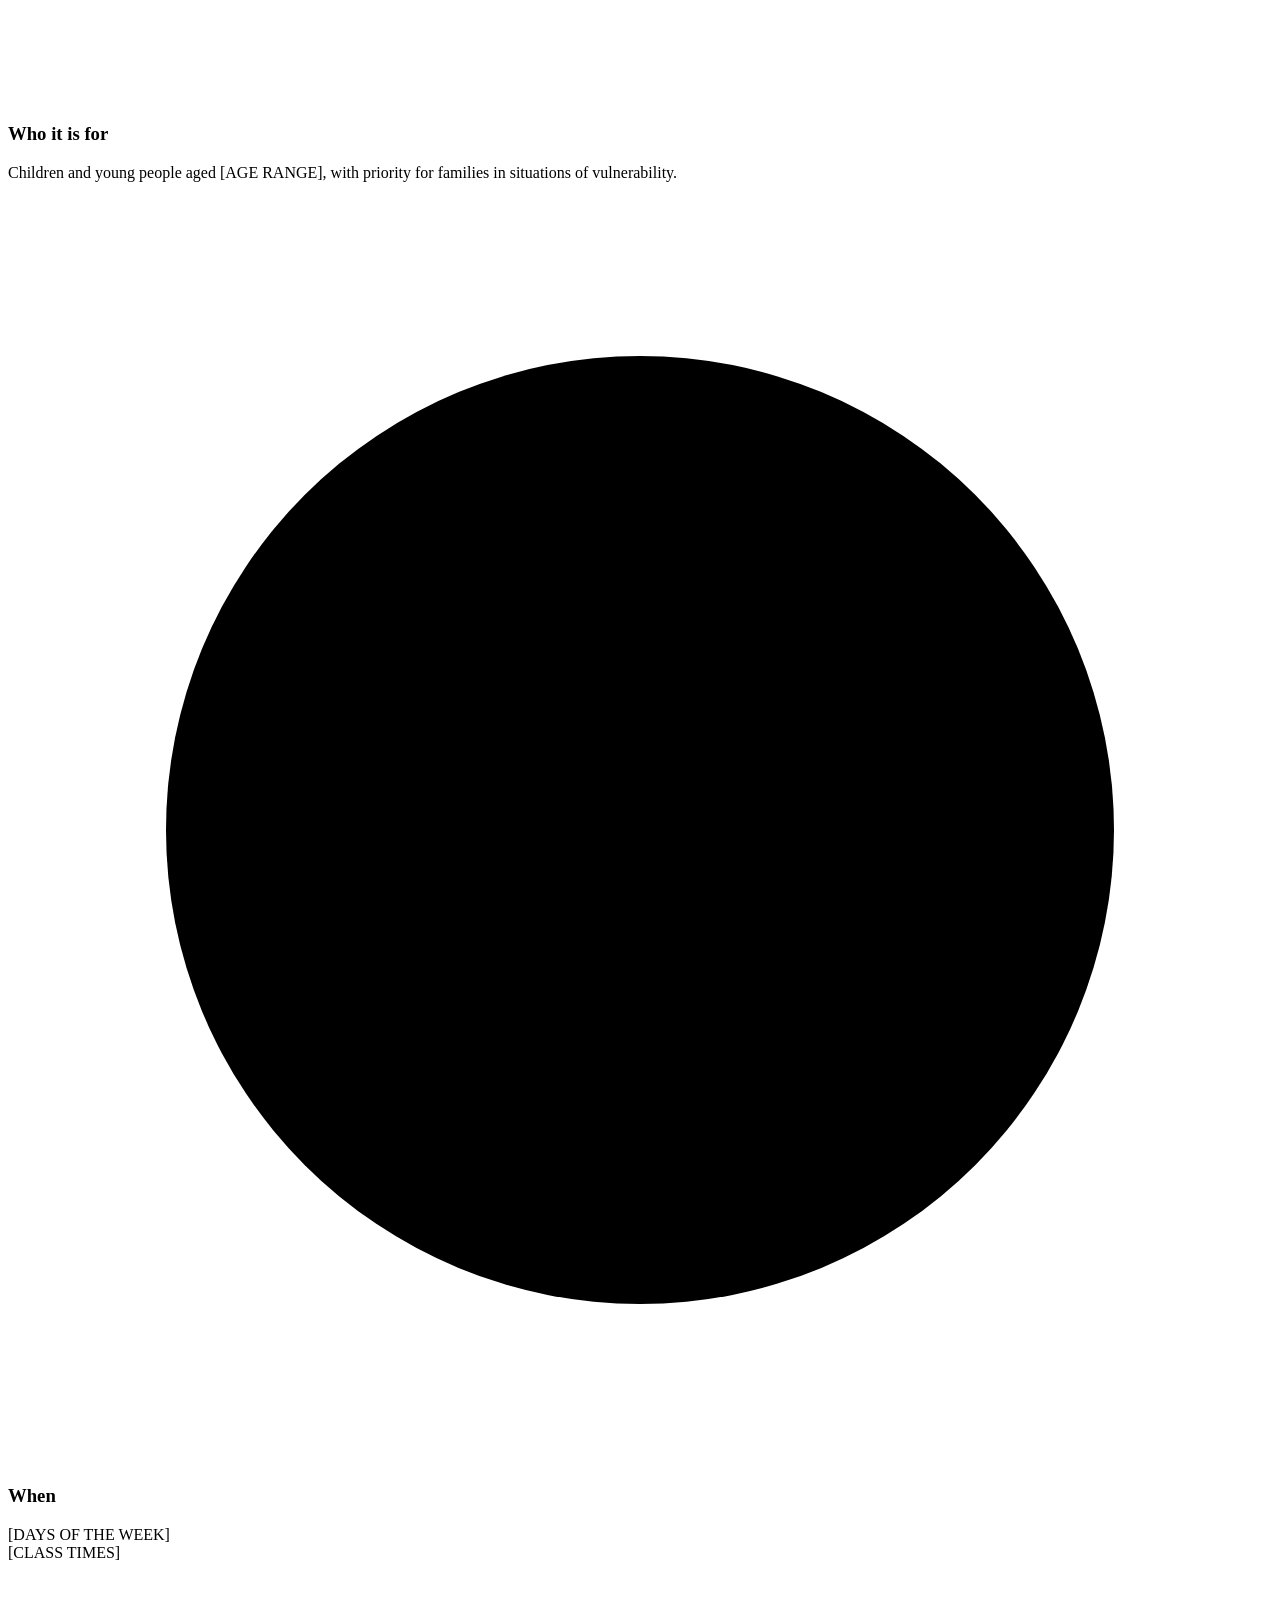
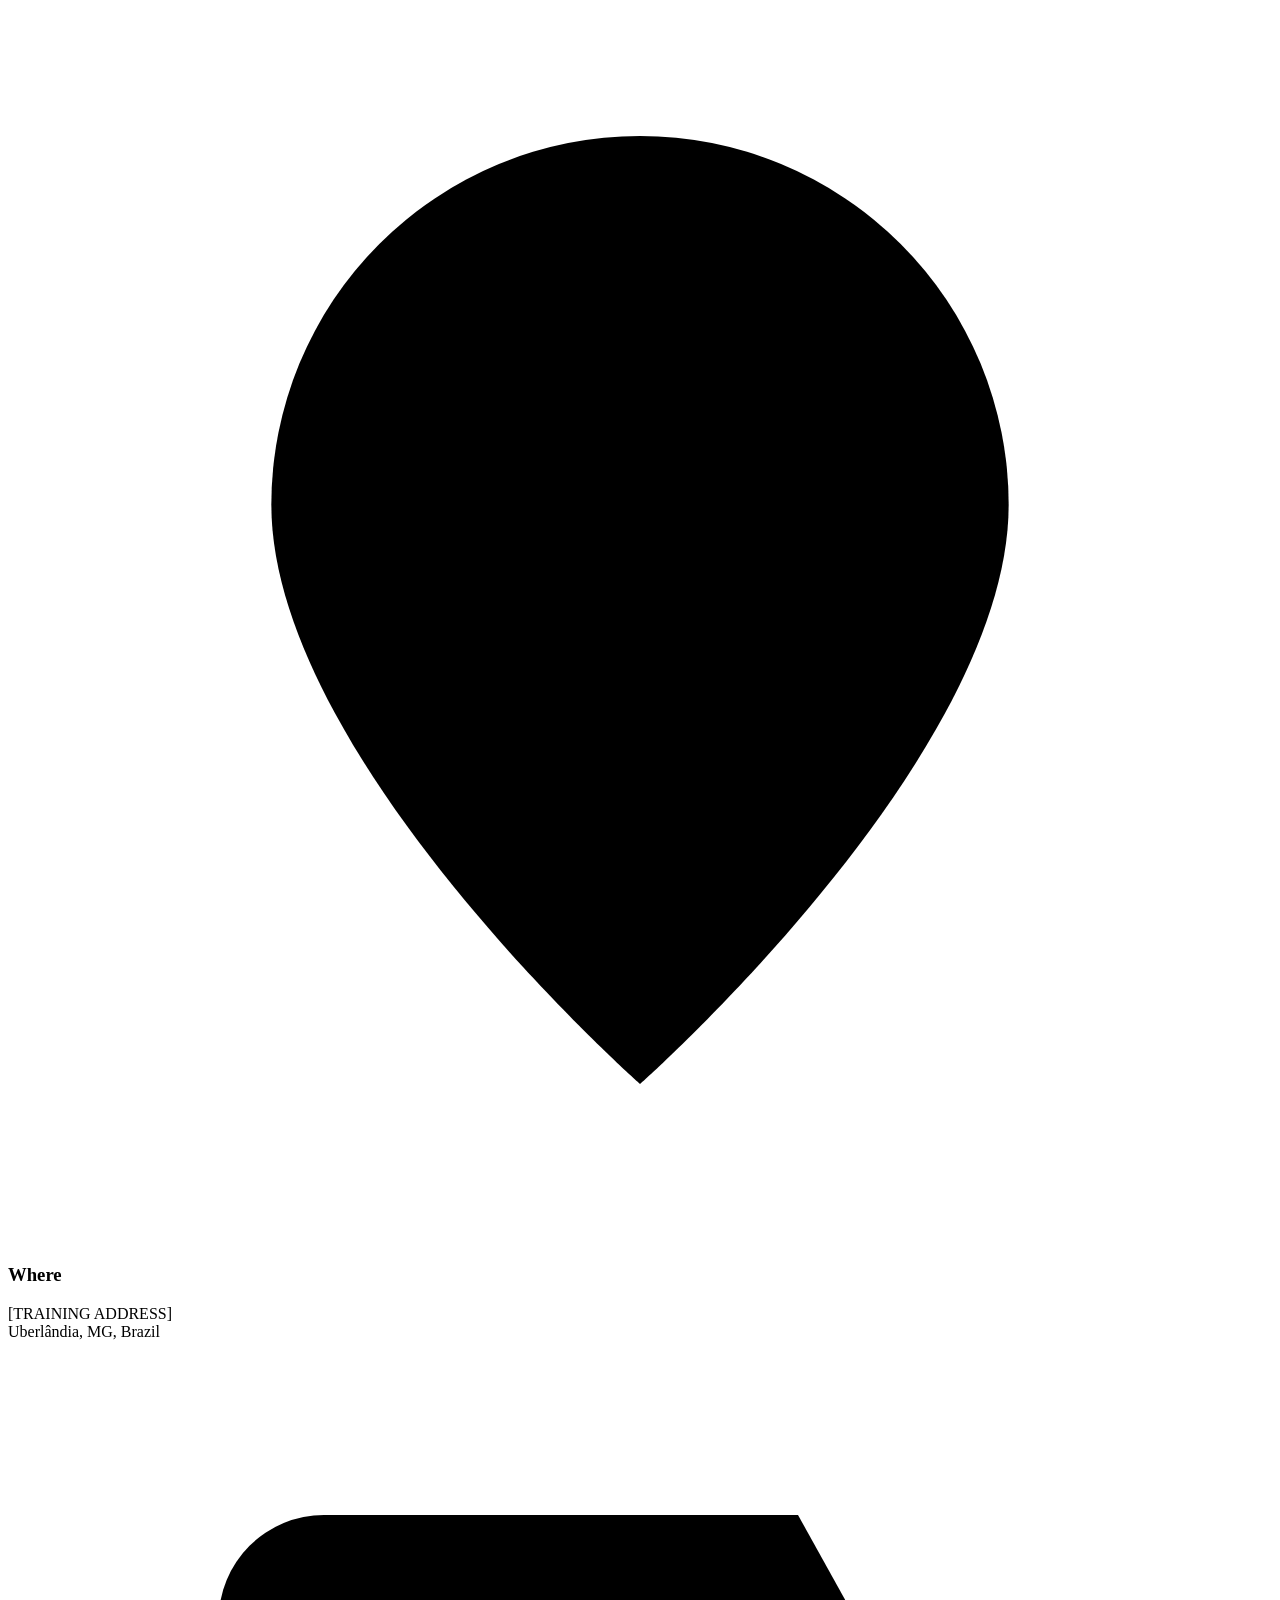
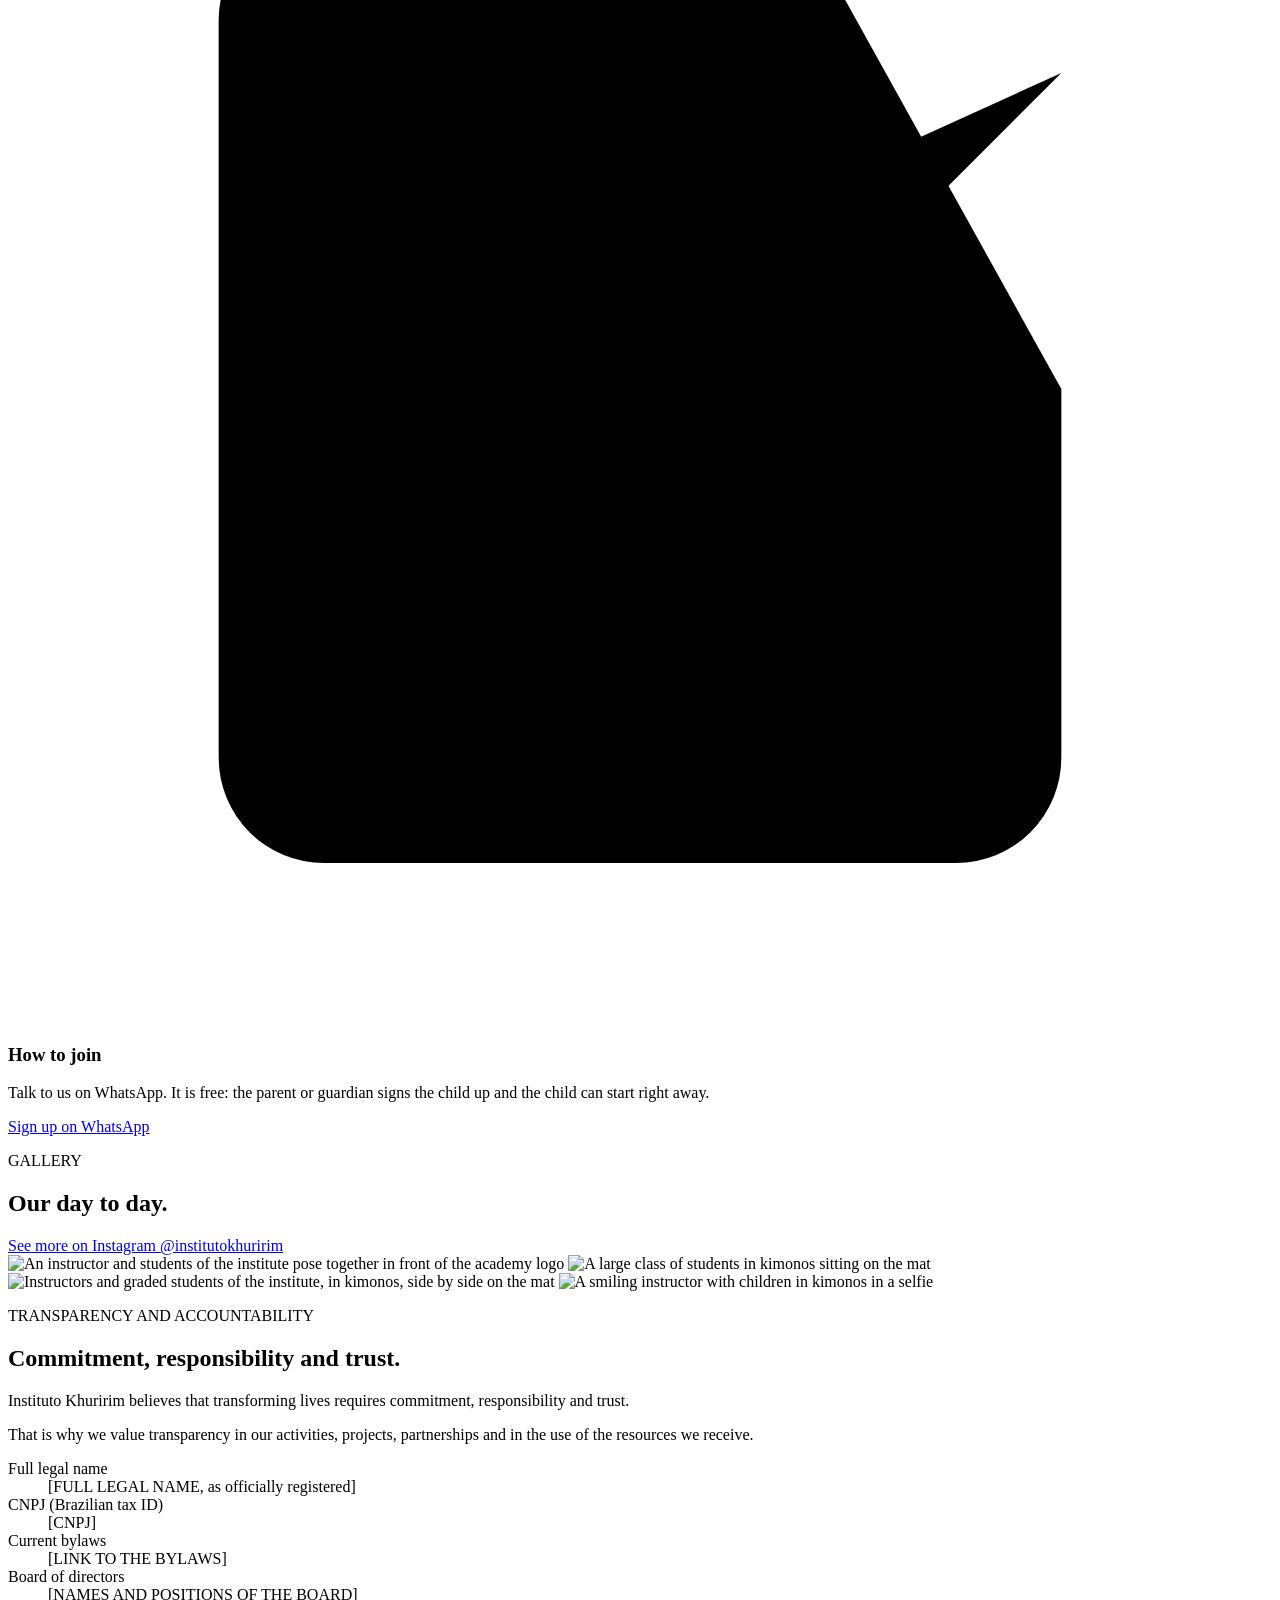
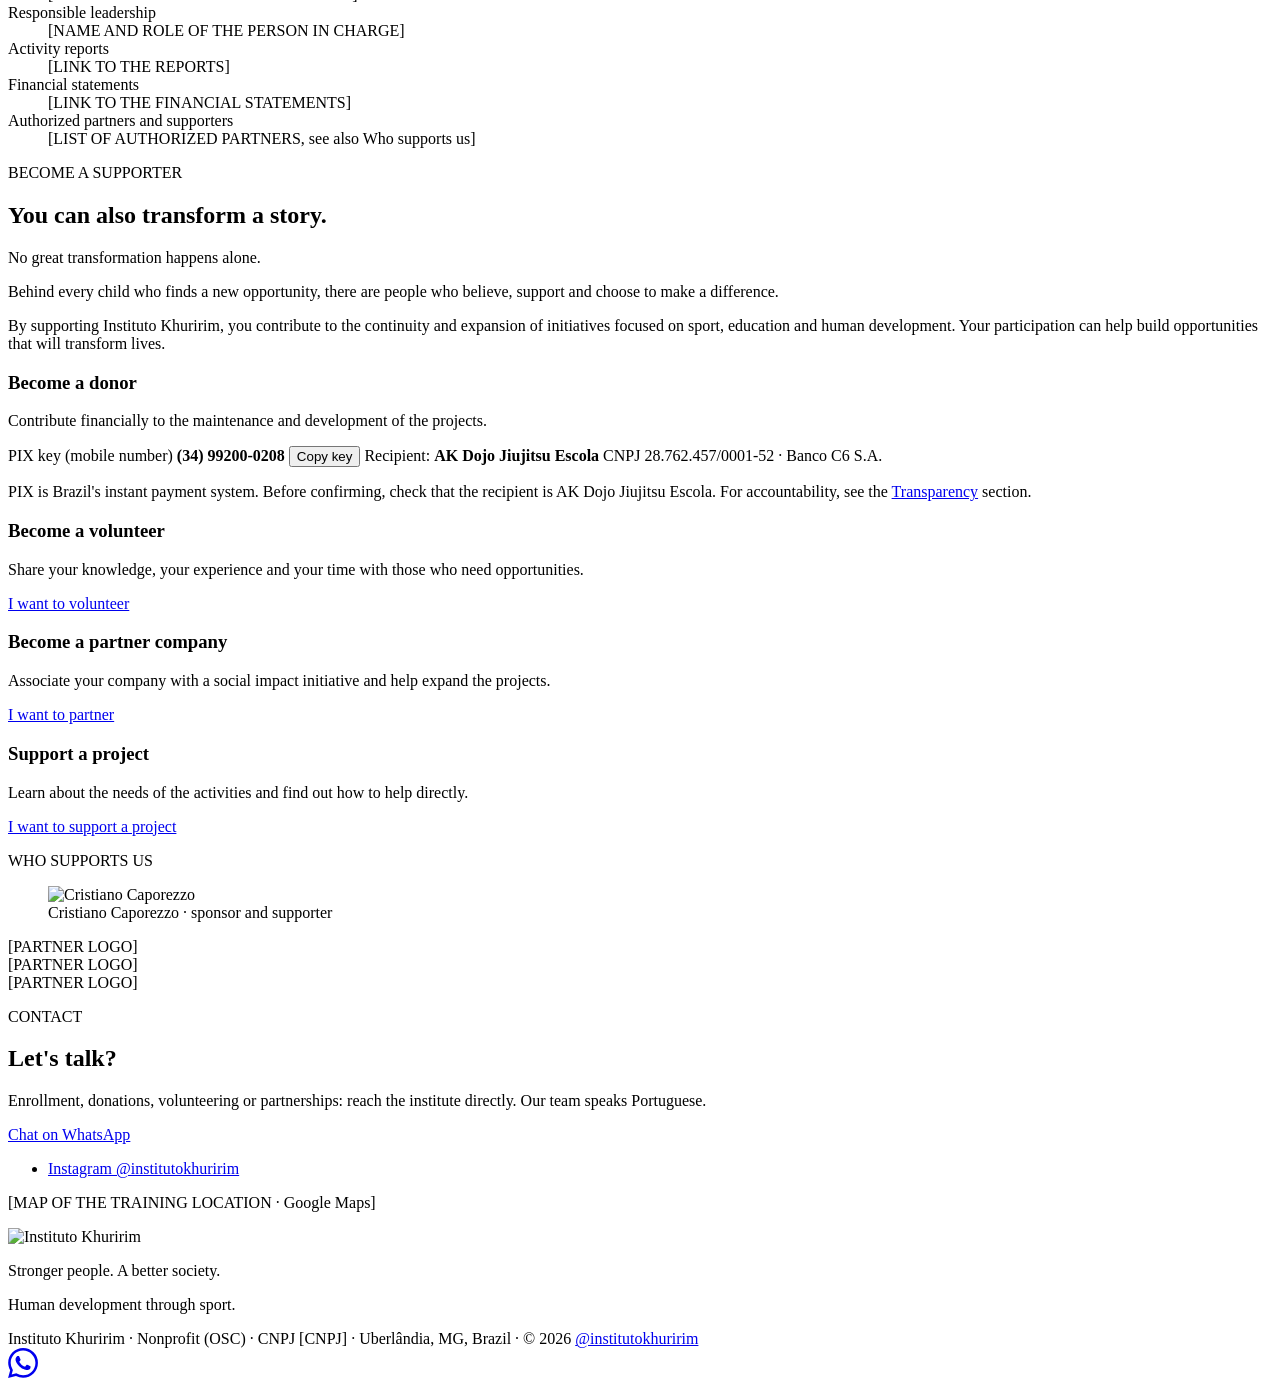
==== commit 7785ba3b: "Adiciona bandeiras ao seletor de idioma e destaca o idioma atual Pedido do Fausto: bandeira ao lado " ====
--- a/instituto-khuririm-site/en/index.html
+++ b/instituto-khuririm-site/en/index.html
@@ -67,9 +67,9 @@
         <a href="#apoie">Support us</a>
         <a href="#contato" class="btn btn-yellow btn-sm">Contact</a>
         <div class="lang" role="group" aria-label="Language">
-          <a href="/" hreflang="pt-BR" lang="pt-BR" aria-label="PT, Português">PT</a>
-          <a href="/en/" hreflang="en" lang="en" aria-label="EN, English" aria-current="page">EN</a>
-          <a href="/es/" hreflang="es" lang="es" aria-label="ES, Español">ES</a>
+          <a href="/" hreflang="pt-BR" lang="pt-BR" aria-label="PT, Português"><img src="/assets/img/bandeiras/br.svg" alt="" width="21" height="14"><span>PT</span></a>
+          <a href="/en/" hreflang="en" lang="en" aria-label="EN, English" aria-current="page"><img src="/assets/img/bandeiras/us.svg" alt="" width="21" height="14"><span>EN</span></a>
+          <a href="/es/" hreflang="es" lang="es" aria-label="ES, Español"><img src="/assets/img/bandeiras/es.svg" alt="" width="21" height="14"><span>ES</span></a>
         </div>
       </nav>
     </div>
